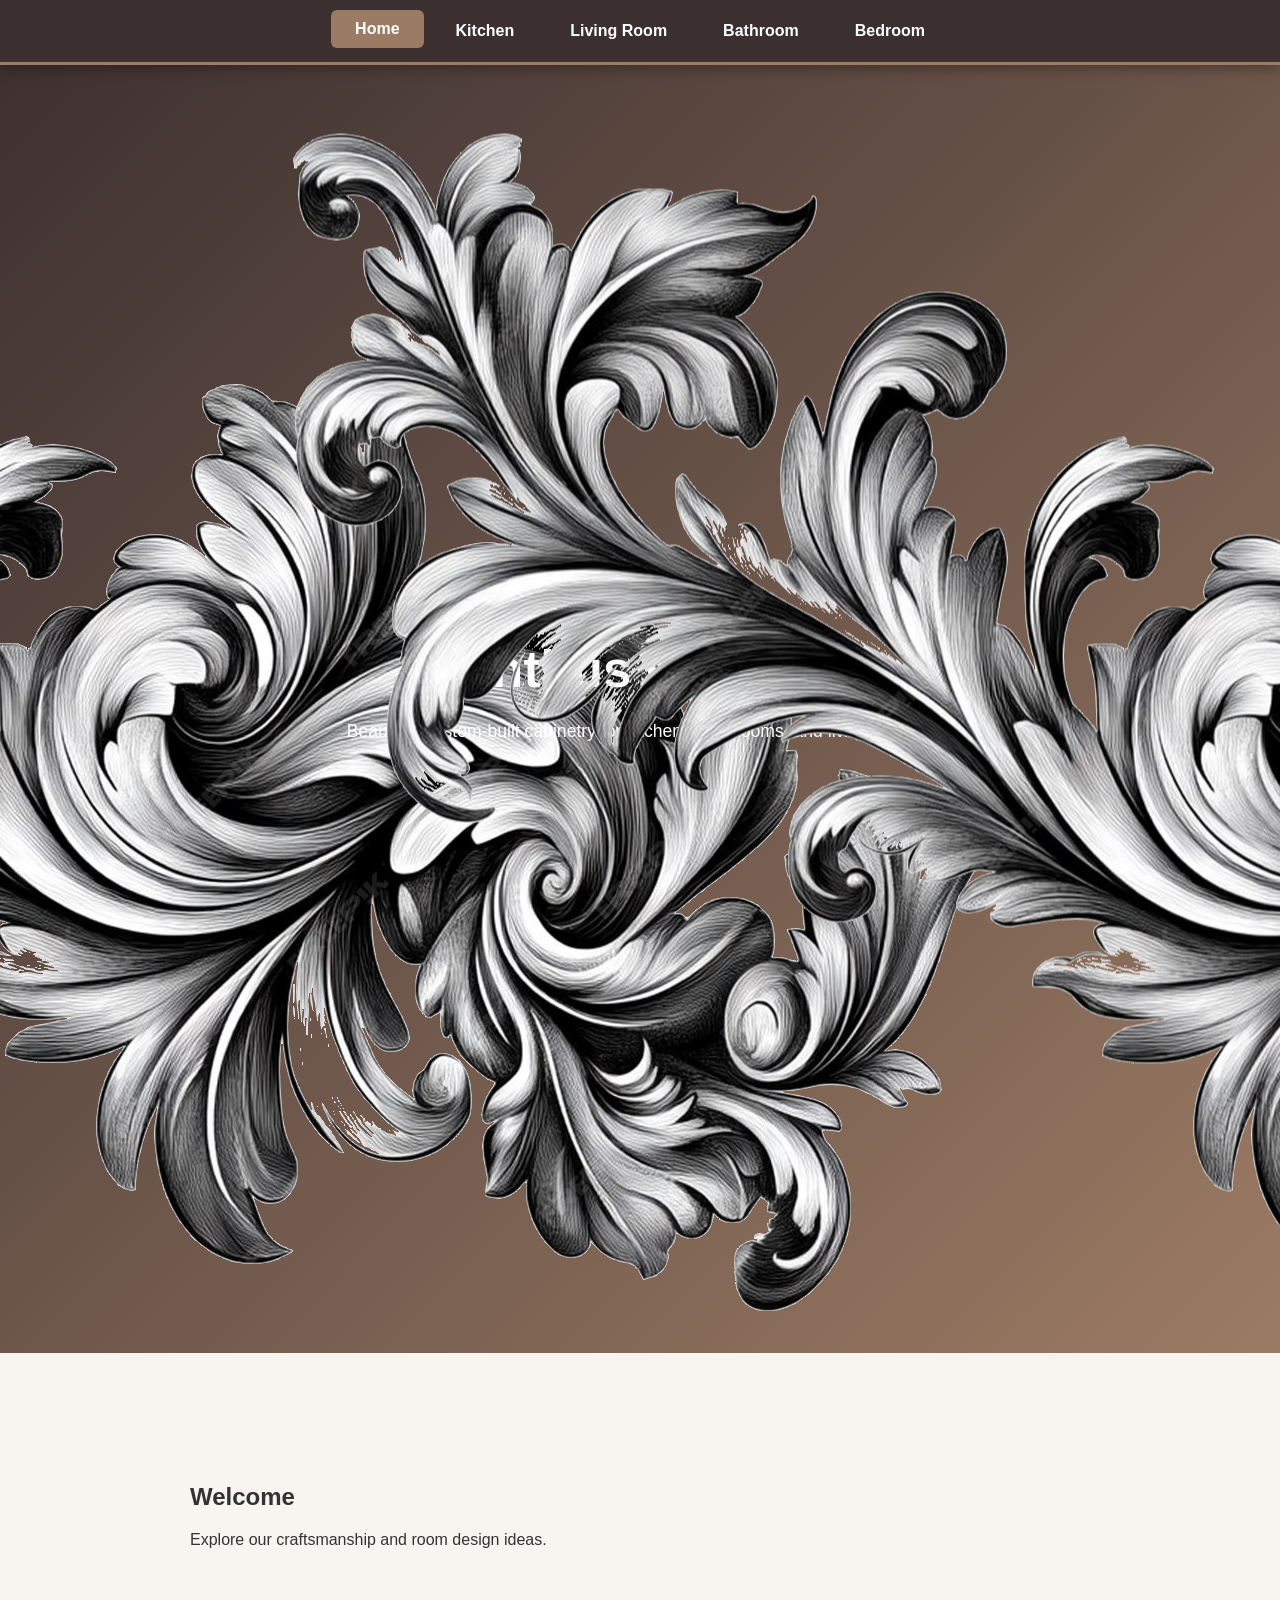
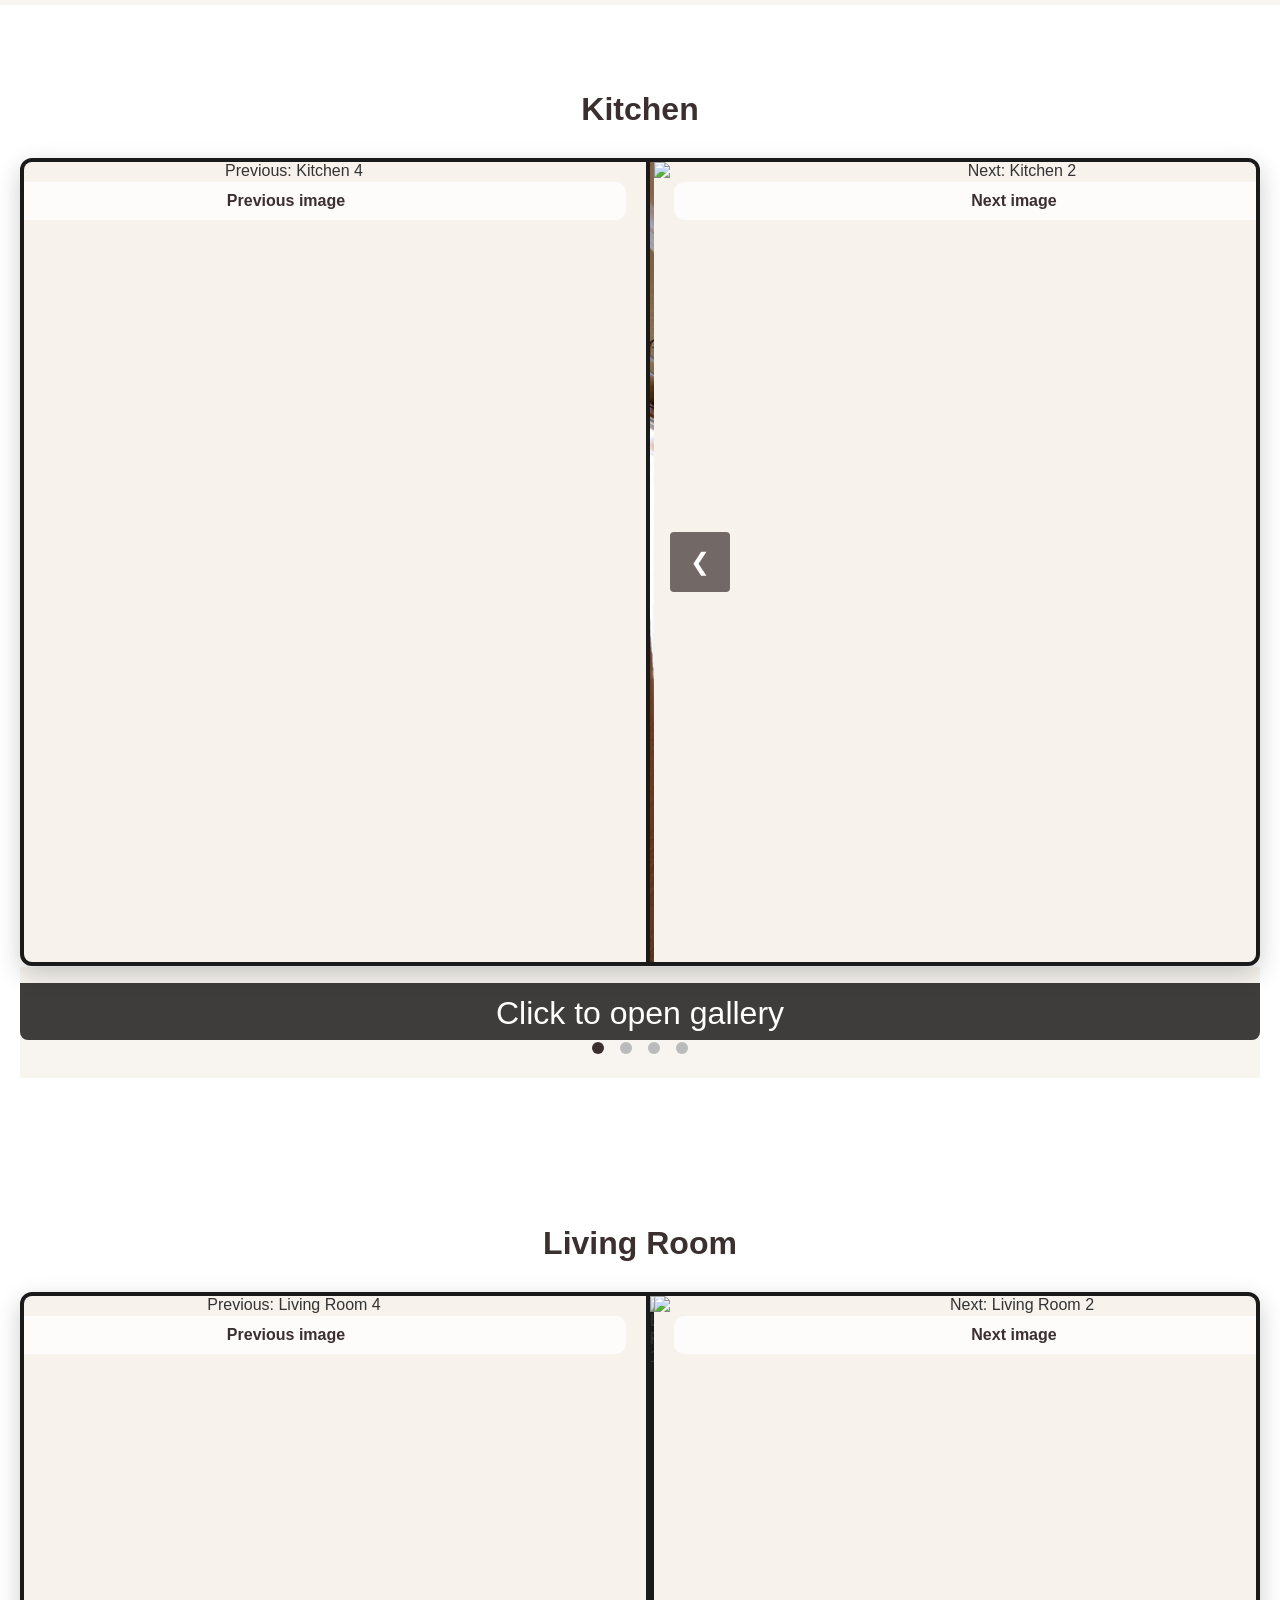
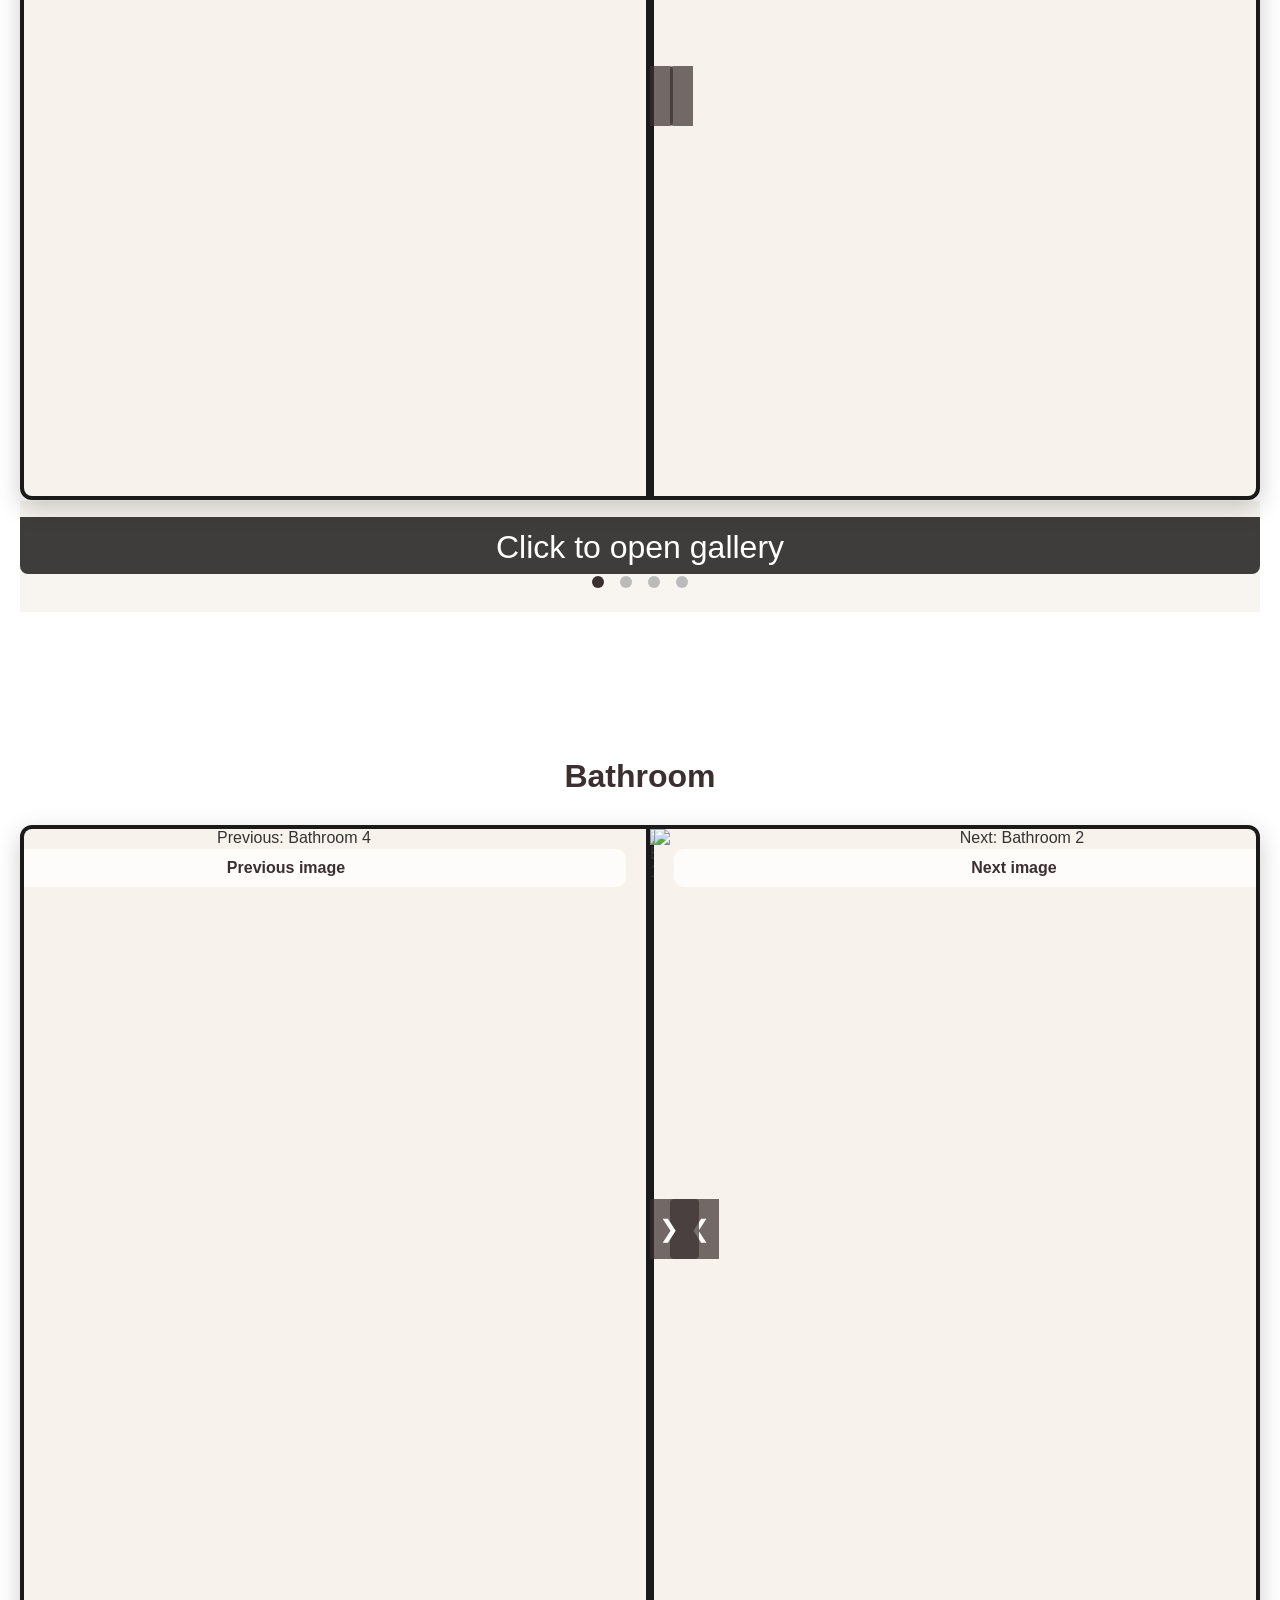
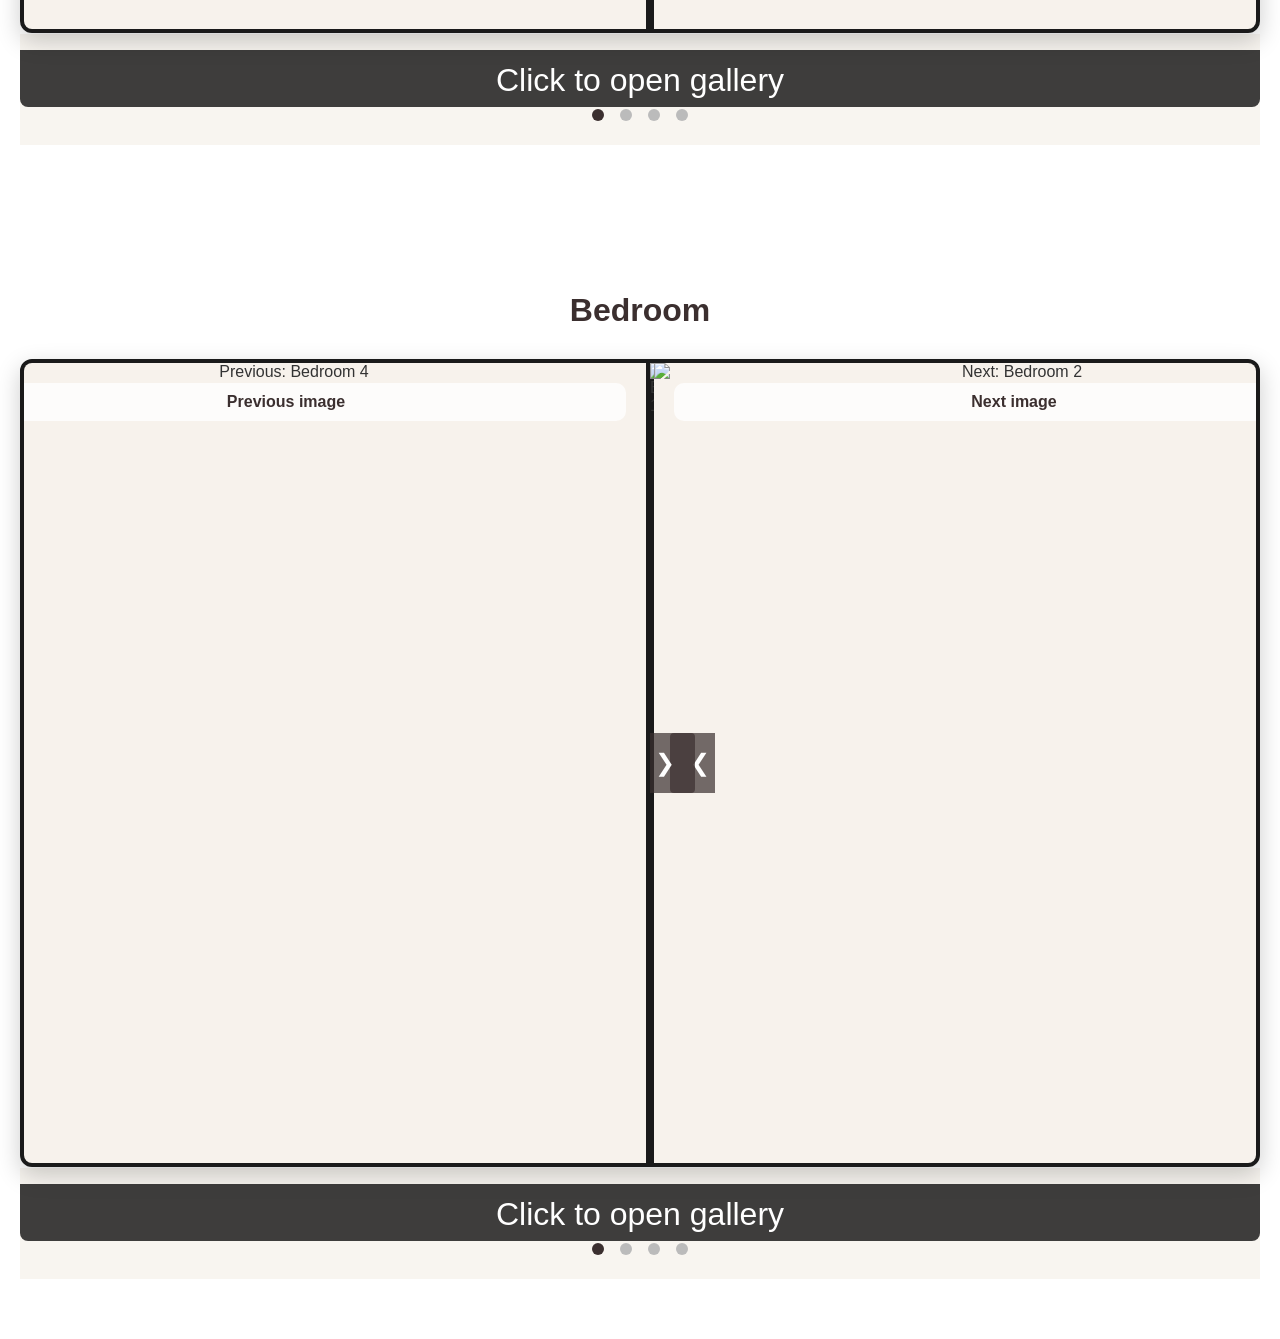
==== index.html @ 80169fd1 "fix" ====
﻿<!DOCTYPE html>
<html lang="en">
<head>
  <meta charset="UTF-8">
  <meta name="viewport" content="width=device-width, initial-scale=1.0">
  <title>Acanthus Cabinetry</title>
  <link rel="stylesheet" href="main.css">
</head>
<body>
  <header class="page-title">
    <div class="title-grid">
      <div class="title-spot left-spot">
        <img src="Titleimage/ALP.png" alt="ALP" class="title-image">
      </div>

      <div class="title-content">
        <p class="eyebrow">Furniture Design Studio</p>
        <h1>Acanthus Cabinetry</h1>
        <p class="subtitle">Beautiful, custom-built cabinetry for kitchens, bathrooms, and living spaces.</p>
      </div>

      <div class="title-spot right-spot">
        <img src="Titleimage/ALP - Copy.png" alt="ALP" class="title-image">
      </div>
    </div>
  </header>

  <!-- Sticky Navigation Tabs -->
<nav class="section-nav">
    <a href="index.html" class="nav-tab active">Home</a>
    <a href="#kitchen" class="nav-tab">Kitchen</a>
    <a href="#living-room" class="nav-tab">Living Room</a>
    <a href="#bathroom" class="nav-tab">Bathroom</a>
    <a href="#bedroom" class="nav-tab">Bedroom</a>
</nav>

  <main>
    <section class="intro">
      <h2>Welcome</h2>
      <p>Explore our craftsmanship and room design ideas.</p>
    </section>

    <section class="carousel" id="kitchen">
      <h2><a href="kitchen-gallery.html" class="section-title-link">Kitchen</a></h2>
      <div class="carousel-container">
        <!-- Left Preview -->
        <aside class="carousel-preview carousel-preview-left">
          <p class="preview-label">Previous image</p>
          <a href="kitchen-gallery.html" class="preview-link">
            <img class="preview-image" src="Projects/kitchen/k8/k1.JPG" alt="Previous kitchen preview">
          </a>
        </aside>

        <!-- Main Carousel -->
        <div class="carousel-main">
          <div class="carousel-slide">
            <a href="kitchen-gallery.html" class="carousel-link">
              <img src="Projects/kitchen/k/k1.JPG" alt="Kitchen 1" class="carousel-image">
            </a>
          </div>
          <div class="carousel-slide">
            <a href="kitchen-gallery.html" class="carousel-link">
              <img src="Projects/kitchen/k3/k1.JPG" alt="Kitchen 2" class="carousel-image">
            </a>
          </div>
          <div class="carousel-slide">
            <a href="kitchen-gallery.html" class="carousel-link">
              <img src="Projects/kitchen/k4/k1.JPG" alt="Kitchen 3" class="carousel-image">
            </a>
          </div>
          <div class="carousel-slide">
            <a href="kitchen-gallery.html" class="carousel-link">
              <img src="Projects/kitchen/k8/k1.JPG" alt="Kitchen 4" class="carousel-image">
            </a>
          </div>

          <button class="carousel-btn prev">❮</button>
          <button class="carousel-btn next">❯</button>
        </div>

        <!-- Right Preview -->
        <aside class="carousel-preview carousel-preview-right">
          <p class="preview-label">Next image</p>
          <a href="kitchen-gallery.html" class="preview-link">
            <img class="preview-image" src="Projects/kitchen/k3/k1.JPG" alt="Next kitchen preview">
          </a>
        </aside>
      </div>
      <div class="carousel-dots">
        <div class="carousel-caption">Click to open gallery</div>
        <span class="dot"></span><span class="dot"></span><span class="dot"></span><span class="dot"></span>
      </div>
    </section>

        <section class="carousel" id="living-room">
      <h2><a href="livingroom.html" class="section-title-link">Living Room</a></h2>
      <div class="carousel-container">
        <!-- Left Preview -->
        <aside class="carousel-preview carousel-preview-left">
          <p class="preview-label">Previous image</p>
          <a href="livingroom.html" class="preview-link">
            <img class="preview-image" src="Projects/Livingroom/l/l1.JPG" alt="Previous living room preview">
          </a>
        </aside>
        <!-- Main Carousel -->
        <div class="carousel-main">
          <div class="carousel-slide">
            <a href="livingroom.html" class="carousel-link">
              <img src="Projects/Livingroom/l/l1.JPG" alt="Living Room 1" class="carousel-image">
            </a>
          </div>
          <div class="carousel-slide">
            <a href="livingroom-.html" class="carousel-link">
              <img src="Projects/Livingroom/l5/l1.JPG" alt="Living Room 2" class="carousel-image">
            </a>
          </div>
          <div class="carousel-slide">
            <a href="livingroom.html" class="carousel-link">
              <img src="Projects/Livingroom/l10/l1a.JPG" alt="Living Room 3" class="carousel-image">
            </a>
          </div>
          <div class="carousel-slide">
            <a href="livingroom.html" class="carousel-link">
              <img src="Projects/Livingroom/l2/l1.JPG" alt="Living Room 4" class="carousel-image">
            </a>
          </div>

          <button class="carousel-btn prev">❮</button>
          <button class="carousel-btn next">❯</button>
        </div>

        <!-- Right Preview -->
        <aside class="carousel-preview carousel-preview-right">
          <p class="preview-label">Next image</p>
          <a href="livingroom.html" class="preview-link">
            <img class="preview-image" src="Projects/Livingroom/l5/l1.JPG" alt="Next living room preview">
          </a>
        </aside>
      </div>
      <div class="carousel-dots">
        <div class="carousel-caption">Click to open gallery</div>
        <span class="dot"></span><span class="dot"></span><span class="dot"></span><span class="dot"></span>
      </div>
    </section>

        <section class="carousel" id="bathroom">
      <h2><a href="bathroom.html" class="section-title-link">Bathroom</a></h2>
      <div class="carousel-container">
        <!-- Left Preview -->
        <aside class="carousel-preview carousel-preview-left">
          <p class="preview-label">Previous image</p>
          <a href="bathroom.html" class="preview-link">
            <img class="preview-image" src="Projects/Bathroom/b/b.JPG" alt="Previous bathroom preview">
          </a>
        </aside>
        <!-- Main Carousel -->
        <div class="carousel-main">
          <div class="carousel-slide">
            <a href="bathroom.html" class="carousel-link">
              <img src="Projects/Bathroom/b/b1.JPG" alt="Bathroom 1" class="carousel-image">
            </a>
          </div>
          <div class="carousel-slide">
            <a href="bathroom.html" class="carousel-link">
              <img src="Projects/Bathroom/b1/b1.JPG" alt="Bathroom 2" class="carousel-image">
            </a>
          </div>
          <div class="carousel-slide">
            <a href="bathroom.html" class="carousel-link">
              <img src="Projects/Bathroom/b5/b1.JPG" alt="Bathroom 3" class="carousel-image">
            </a>
          </div>
          <div class="carousel-slide">
            <a href="bathroom.html" class="carousel-link">
              <img src="Projects/Bathroom/b8/b1.JPG" alt="Bathroom 4" class="carousel-image">
            </a>
          </div>

          <button class="carousel-btn prev">❮</button>
          <button class="carousel-btn next">❯</button>
        </div>

        <!-- Right Preview -->
        <aside class="carousel-preview carousel-preview-right">
          <p class="preview-label">Next image</p>
          <a href="bathroom.html" class="preview-link">
            <img class="preview-image" src="Projects/Bathroom/b10/b1.JPG" alt="Next bathroom preview">
          </a>
        </aside>
      </div>
      <div class="carousel-dots">
        <div class="carousel-caption">Click to open gallery</div>
        <span class="dot"></span><span class="dot"></span><span class="dot"></span><span class="dot"></span>
      </div>
    </section>

        <section class="carousel" id="bedroom">
      <h2><a href="bedroom.html" class="section-title-link">Bedroom</a></h2>
      <div class="carousel-container">
        <!-- Left Preview -->
        <aside class="carousel-preview carousel-preview-left">
          <p class="preview-label">Previous image</p>
          <a href="bedroom.html" class="preview-link">
            <img class="preview-image" src="Projects/Bedroom/bed/bed.JPG" alt="Previous bedroom preview">
          </a>
        </aside>
        <!-- Main Carousel -->
        <div class="carousel-main">
          <div class="carousel-slide">
            <a href="bedroom.html" class="carousel-link">
              <img src="Projects/Bedroom/bed2/bed1.JPG" alt="Bedroom 1" class="carousel-image">
            </a>
          </div>
          <div class="carousel-slide">
            <a href="bedroom.html" class="carousel-link">
              <img src="Projects/Bedroom/bed4/bed1.JPG" alt="Bedroom 2" class="carousel-image">
            </a>
          </div>
          <div class="carousel-slide">
            <a href="bedroom.html" class="carousel-link">
              <img src="Projects/Bedroom/bed/bed1.JPG" alt="Bedroom 3" class="carousel-image">
            </a>
          </div>
          <div class="carousel-slide">
            <a href="bedroom.html" class="carousel-link">
              <img src="Projects/Bedroom/bed3/bed1.JPG" alt="Bedroom 4" class="carousel-image">
            </a>
          </div>

          <button class="carousel-btn prev">❮</button>
          <button class="carousel-btn next">❯</button>
        </div>

        <!-- Right Preview -->
        <aside class="carousel-preview carousel-preview-right">
          <p class="preview-label">Next image</p>
          <a href="bedroom.html" class="preview-link">
            <img class="preview-image" src="Projects/Bedroom/bed4/bed1.JPG" alt="Next bedroom preview">
          </a>
        </aside>
      </div>
      <div class="carousel-dots">
        <div class="carousel-caption">Click to open gallery</div>
        <span class="dot"></span><span class="dot"></span><span class="dot"></span><span class="dot"></span>
      </div>
    </section>

  </main>

  <script src="main.js"></script>
</body>
</html>
---- main.css ----
/* ========================================
   Global Styles
   ======================================== */
body {
  margin: 0;
  font-family: Arial, sans-serif;
  color: #333;
  background: #f8f5f0;
}

/* ========================================
   Header / Page Title Section
   ======================================== */
.page-title {
  position: relative;
  padding: 10px 20px;
  background: linear-gradient(135deg, #3b2f2f 0%, #9c7b64 100%);
  color: #fff;
  text-align: center;
}

/* ========================================
   Title Grid Layout
   ======================================== */
.title-grid {
  display: grid;
  grid-template-columns: 130px minmax(0, 1fr) 130px;
  align-items: center;
  gap: 24px;
  justify-items: center;
}

.title-spot {
  display: flex;
  align-items: center;
  justify-content: center;
}

.right-spot {
  position: absolute;
  right: 0px;
  top: 50%;
  transform: translateY(-50%);
}

/* ========================================
   Image Styles
   ======================================== */
.image-placeholder {
  width: 100%;
  max-width: 130px;
  height: 130px;
  border: 2px dashed rgba(255, 255, 255, 0.75);
  border-radius: 24px;
  display: flex;
  align-items: center;
  justify-content: center;
  color: rgba(255, 255, 255, 0.85);
  font-size: 0.9rem;
  text-align: center;
  padding: 12px;
}

/* ========================================
   Typography
   ======================================== */
.eyebrow {
  text-transform: uppercase;
  letter-spacing: 0.25em;
  opacity: 0.85;
  margin-bottom: 16px;
}

.page-title h1 {
  font-size: clamp(2.5rem, 4vw, 4.5rem);
  margin: 0;
}

.subtitle {
  margin-top: 18px;
  font-size: 1.1rem;
  line-height: 1.6;
  max-width: 720px;
  margin-left: auto;
  margin-right: auto;
}

/* ========================================
   Content Sections
   ======================================== */
.title-content {
  max-width: 860px;
  margin: 0 auto;
}

.intro {
  padding: 40px 20px;
  max-width: 900px;
  margin: 0 auto;
}

/* ========================================
   Carousel Section
   ======================================== */
.carousel {
  padding: 60px 20px;
  background: #fff;
}

.carousel h2 {
  text-align: center;
  font-size: 2rem;
  margin-bottom: 30px;
  color: #3b2f2f;
}

.carousel-container {
  display: grid;
  align-items: stretch;
  justify-content: center;
  grid-template-columns: 720px minmax(0, 1fr) 700px;
  gap: 1px;
  position: relative;
  max-width: 3000px;
  margin: 1px auto;
  overflow: hidden;
  border-radius: 12px;
  box-shadow: 0 8px 24px rgba(0, 0, 0, 0.15);
}

.carousel-main {
  position: relative;
  overflow: hidden;
  min-height: 800px;
  max-width: 1800px;
  margin: 0 auto;
}

.carousel-slide {
  display: none;
  width: 100%;
  cursor: pointer;
}

.carousel-slide.active {
  display: block;
  animation: fadeIn 0.5s ease-in;
}

@keyframes fadeIn {
  from { opacity: 0; }
  to { opacity: 1; }
}

.carousel-image {
  max-width: 1000px;
  height: 800px;
  object-fit: cover;
  display: block;
}

.carousel-btn {
  position: absolute;
  top: 50%;
  transform: translateY(-50%);
  background: rgba(59, 47, 47, 0.7);
  color: #fff;
  border: none;
  padding: 16px 20px;
  font-size: 24px;
  cursor: pointer;
  border-radius: 4px;
  transition: background 0.3s ease;
  z-index: 1;
}

.carousel-btn:hover {
  background: rgba(59, 47, 47, 0.95);
}

.carousel-btn.prev {
  left: 20px;
}

.carousel-btn.next {
  right: 20px;
}

.carousel-dots {
  text-align: center;
  padding: 20px 0;
  background: #f8f5f0;
}

.dot {
  height: 12px;
  width: 12px;
  margin: 0 8px;
  background-color: #bbb;
  border-radius: 50%;
  display: inline-block;
  cursor: pointer;
  transition: background-color 0.3s ease;
}

.dot.active {
  background-color: #3b2f2f;
}

.dot:hover {
  background-color: #999;
}

/* ========================================
   Responsive / Mobile
   ======================================== */
@media (max-width: 760px) {
  .title-grid {
    grid-template-columns: 1fr;
  }

  .title-spot {
    order: -1;
  }

  .carousel-container {
    grid-template-columns: 1fr;
  }

  .carousel-btn {
    padding: 12px 16px;
    font-size: 18px;
  }
}

.carousel-preview {
  position: relative;
  display: fixed;
  flex-direction: column;
  justify-content: stretch;
  align-items: stretch;
  overflow: hidden;
  padding: 0;
  background: #f7f2ec;
  text-align: center;
  width: 720px;
  height: 800px;
  min-height: 800px;
}

.carousel-preview-left {
  border-radius: 12px 0 0 12px;
}

.carousel-preview-right {
  border-radius: 0 12px 12px 0;
}

.preview-label {
  position: absolute;
  top: 20px;
  left: 20px;
  right: 20px;
  margin: 0;
  padding: 10px 14px;
  background: rgba(255, 255, 255, 0.82);
  border-radius: 10px;
  font-weight: 700;
  color: #3b2f2f;
  z-index: 5;
}

.preview-image {
  width: 100%;
  height: 100%;
  object-fit: cover;
  display: block;
}

.carousel-container {
  border: 4px solid #3b2f2f;
  box-shadow: 0 8px 24px rgba(0, 0, 0, 0.2);
}

.carousel-container{
  background: #1a1a1a;
  border: 4px solid #1a1a1a;
  gap: 4px;
}

.carousel-link {
  display: block;
  width: 100%;
  height: 100%;
}

.carousel-link:hover .carousel-image {
  opacity: 0.95;
}

.carousel-link, .preview-link, .section-title-link {
  display: block;
  text-decoration: none;
  color: inherit;
}

.carousel-link:hover, .preview-link:hover {
  opacity: 0.9;
}

.carousel-link:hover img, .preview-link:hover img {
  transform: scale(1.03);
  transition: transform 0.3s ease;
}

.section-title-link:hover {
  text-decoration: underline;
}

/* FIX for preview links - Critical */
.carousel-preview a.preview-link {
  display: block;
  width: 100%;
  height: 100% !important;
  flex: 1;
}

.carousel-preview .preview-image {
  width: 100% !important;
  height: 100% !important;
  object-fit: cover;
}

/* Fixed Navigation Tabs - Always at the very top */
.section-nav {
    position: fixed;
    top: 0;
    left: 0;
    right: 0;
    background: #3b2f2f;
    padding: 12px 20px;
    display: flex;
    justify-content: center;
    gap: 8px;
    z-index: 1000;
    box-shadow: 0 4px 12px rgba(0,0,0,0.3);
    border-bottom: 3px solid #9c7b64;
}

/* Add space below the fixed nav so content isn't hidden */
main {
    padding-top: 70px;   /* Adjust if needed */
}

/* Rest of the nav styles */
.nav-tab {
    color: #fff;
    text-decoration: none;
    padding: 10px 24px;
    font-weight: 600;
    border-radius: 6px;
    transition: all 0.3s ease;
    white-space: nowrap;
}

.nav-tab:hover,
.nav-tab.active {
    background: #9c7b64;
    color: #fff;
    transform: translateY(-2px);
}

html {
    scroll-behavior: smooth;
}

/* Caption under main carousel image */
.carousel-caption {
    text-align: center;
    padding: 12px 0 8px;
    color: #ffffff;           /* Made white */
    font-size: 2rem;
    font-weight: 500;
    background: rgba(0, 0, 0, 0.75);   /* Dark background for contrast */
    margin-top: -4px;
    border-bottom-left-radius: 8px;
    border-bottom-right-radius: 8px;
}

.carousel-link:hover .carousel-caption {
    background: rgba(156, 123, 100, 0.9);   /* Warm highlight on hover */
    color: #ffffff;
}

/* Make the whole card clickable nicely */
.carousel-link {
    display: block;
    text-decoration: none;
    color: inherit;
}
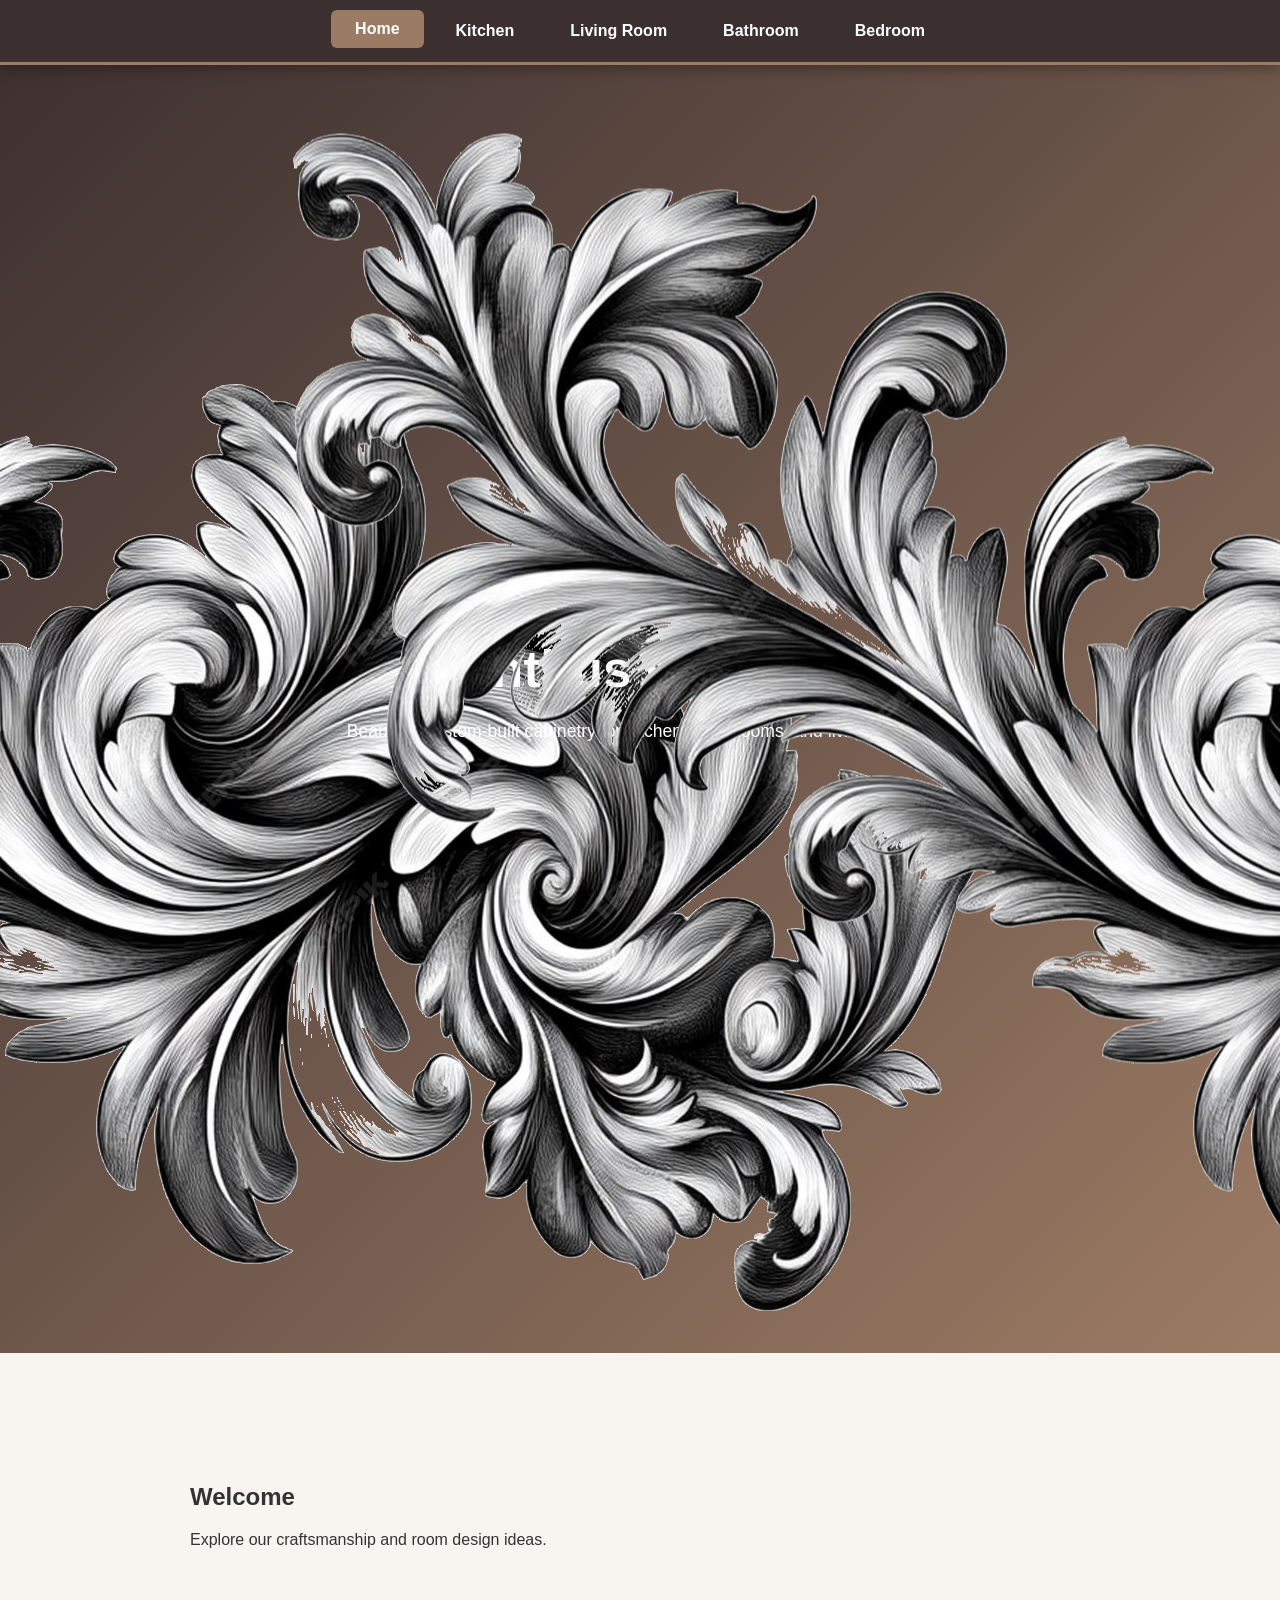
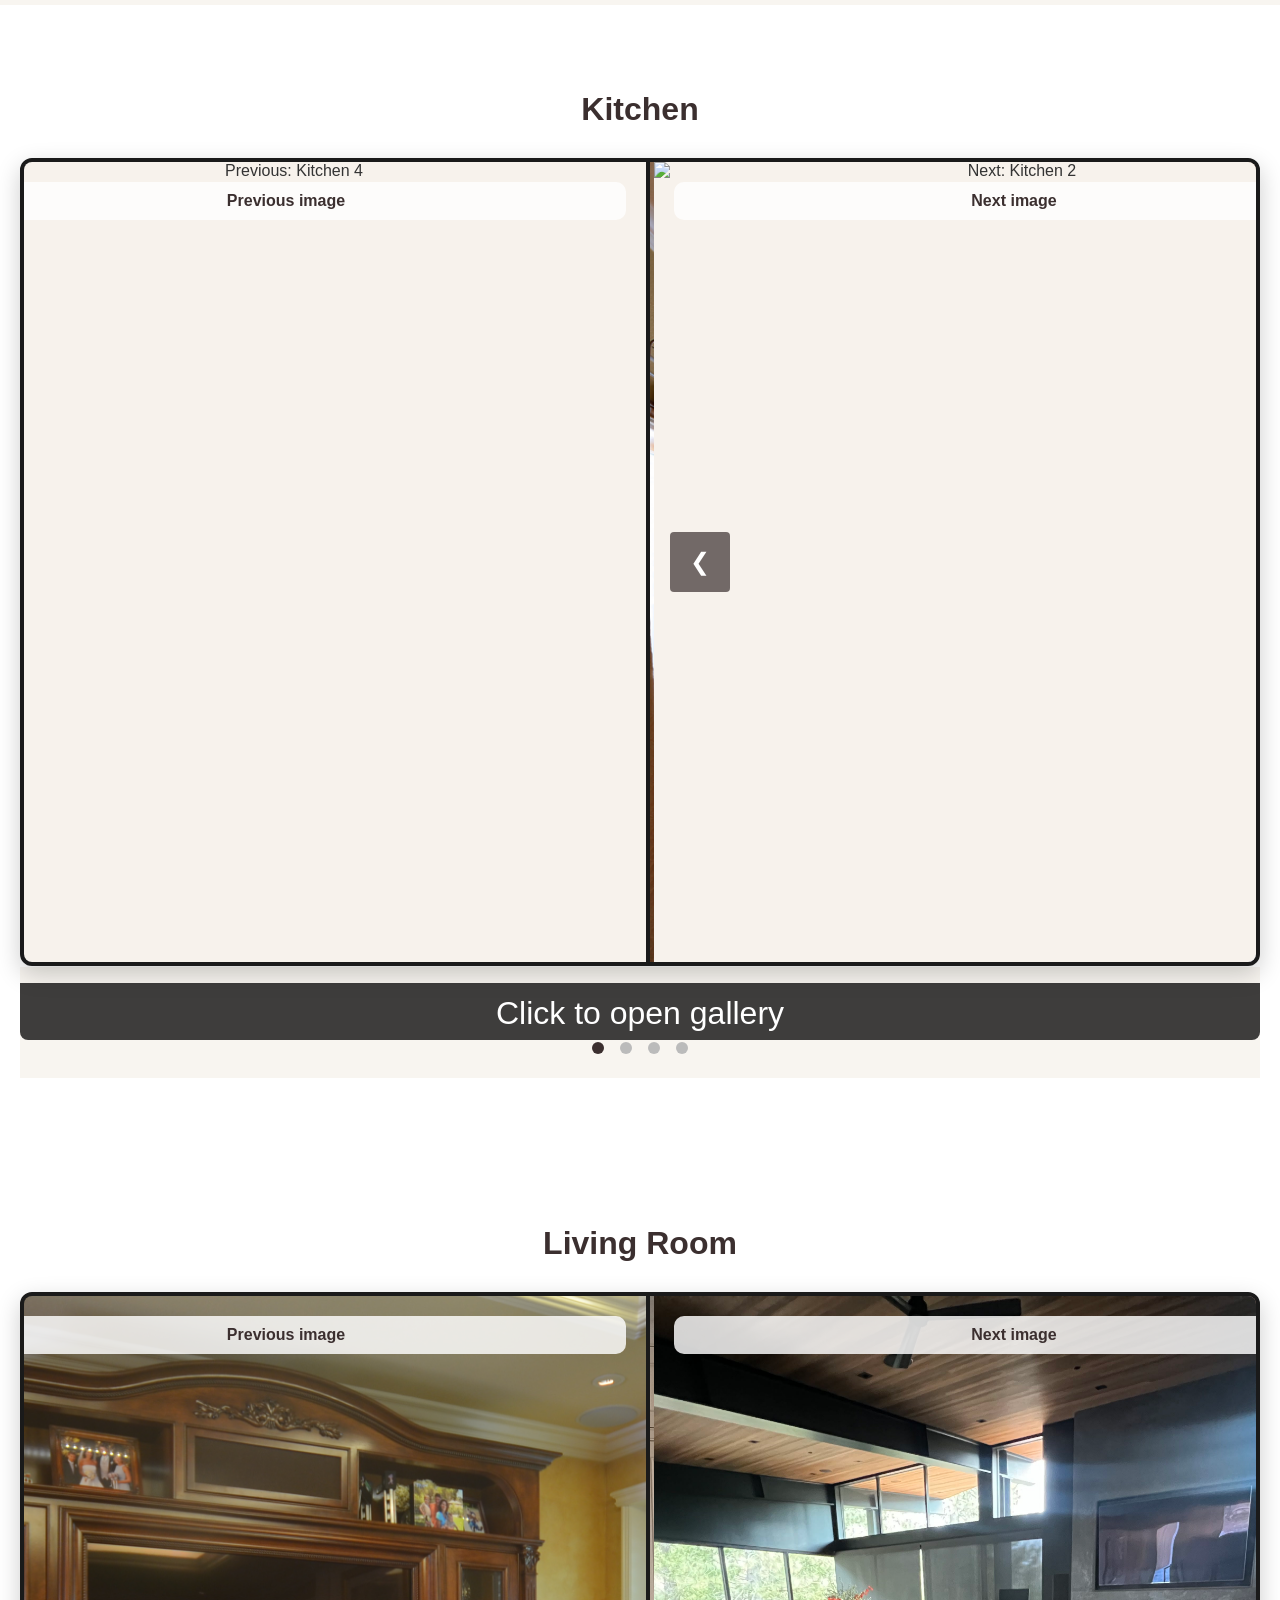
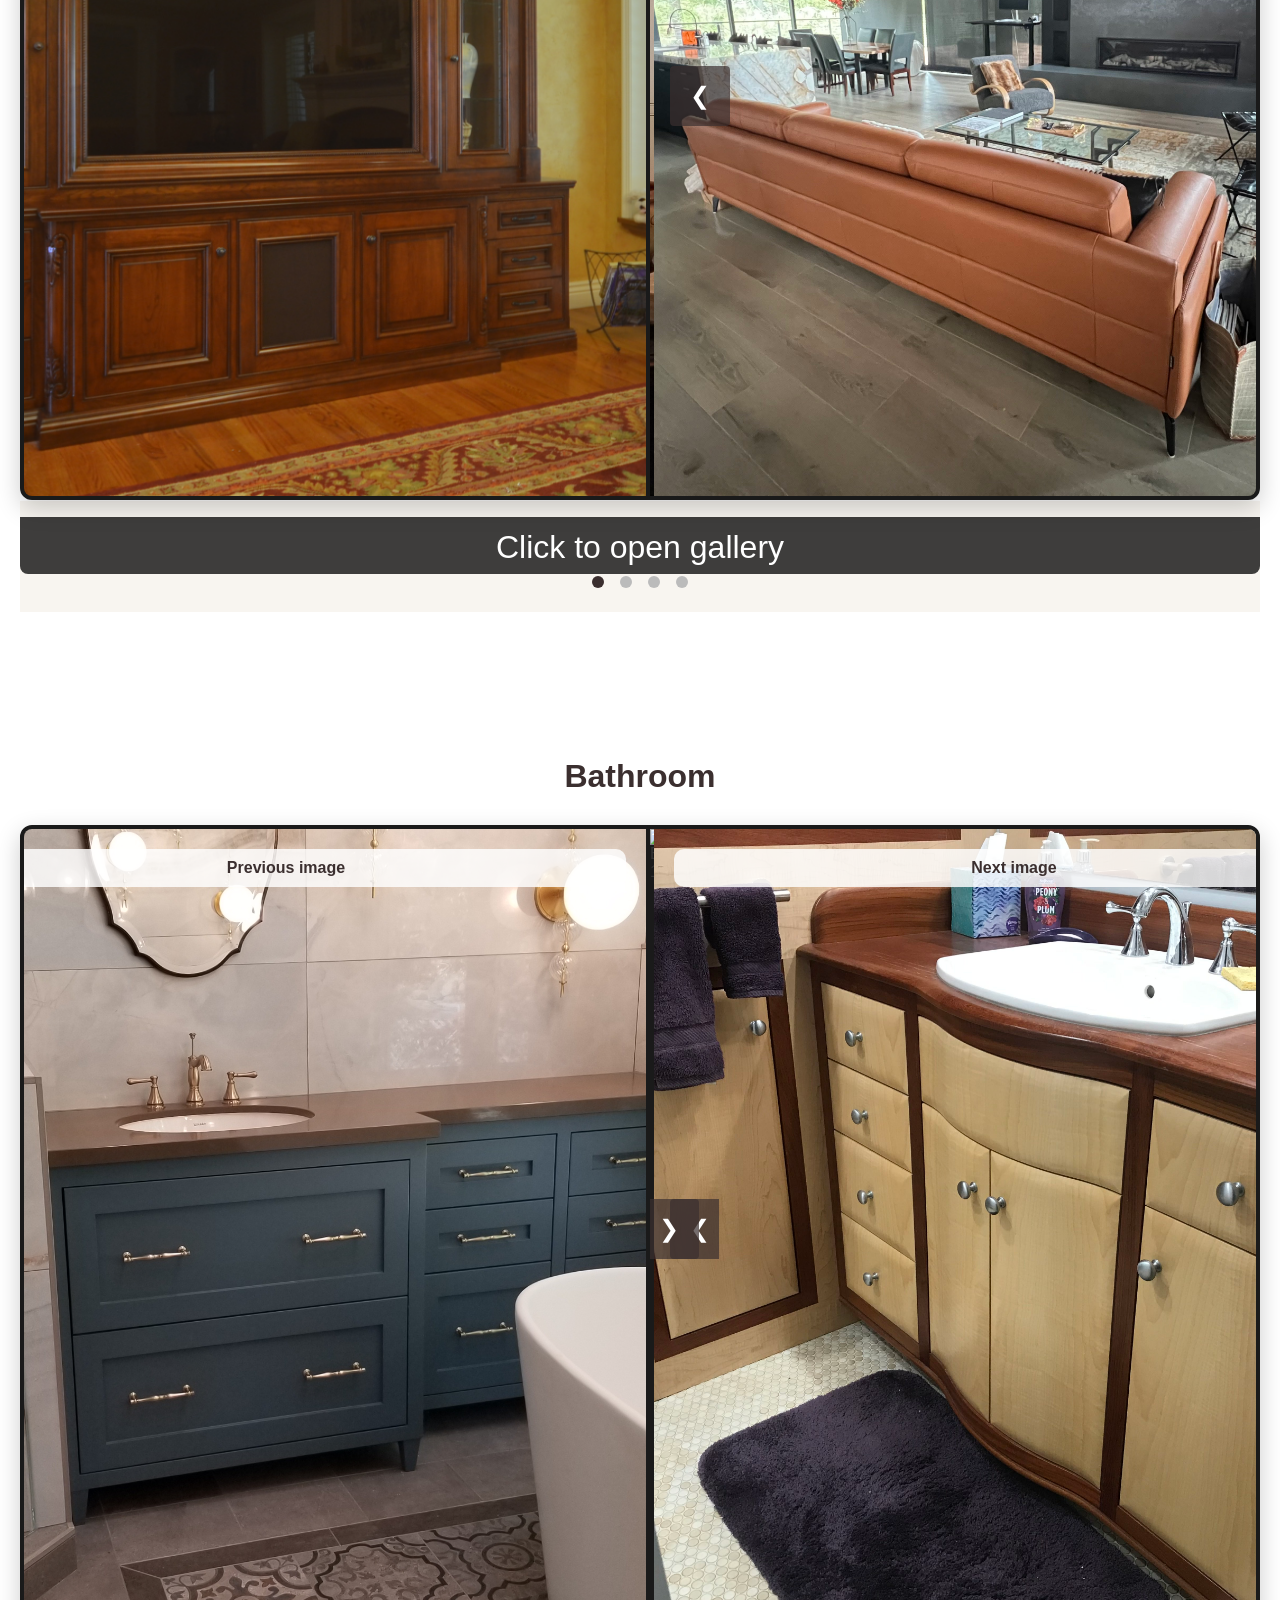
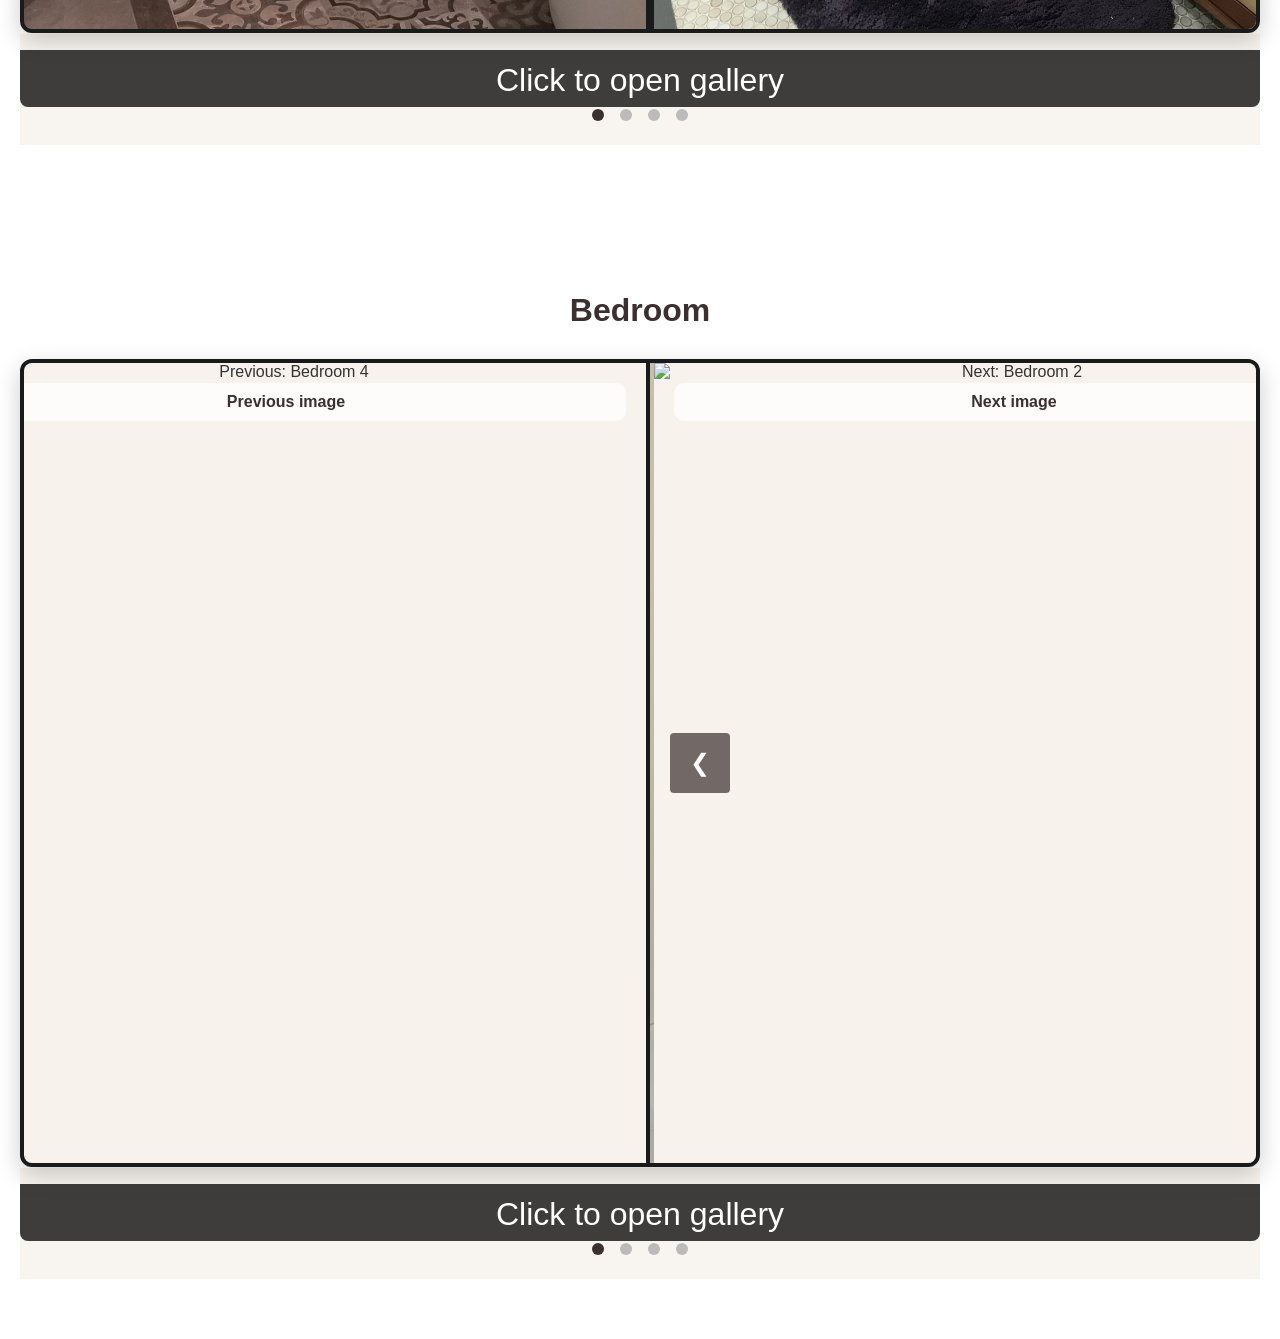
==== commit dd54477c: "Update index.html" ====
--- a/index.html
+++ b/index.html
@@ -99,29 +99,29 @@
         <aside class="carousel-preview carousel-preview-left">
           <p class="preview-label">Previous image</p>
           <a href="livingroom.html" class="preview-link">
-            <img class="preview-image" src="Projects/Livingroom/l/l1.JPG" alt="Previous living room preview">
+            <img class="preview-image" src="Projects/livingroom/l/l1.JPG" alt="Previous living room preview">
           </a>
         </aside>
         <!-- Main Carousel -->
         <div class="carousel-main">
           <div class="carousel-slide">
             <a href="livingroom.html" class="carousel-link">
-              <img src="Projects/Livingroom/l/l1.JPG" alt="Living Room 1" class="carousel-image">
+              <img src="Projects/livingroom/l/l1.JPG" alt="Living Room 1" class="carousel-image">
             </a>
           </div>
           <div class="carousel-slide">
             <a href="livingroom-.html" class="carousel-link">
-              <img src="Projects/Livingroom/l5/l1.JPG" alt="Living Room 2" class="carousel-image">
+              <img src="Projects/livingroom/l5/l1.JPG" alt="Living Room 2" class="carousel-image">
             </a>
           </div>
           <div class="carousel-slide">
             <a href="livingroom.html" class="carousel-link">
-              <img src="Projects/Livingroom/l10/l1a.JPG" alt="Living Room 3" class="carousel-image">
+              <img src="Projects/livingroom/l10/l1.JPG" alt="Living Room 3" class="carousel-image">
             </a>
           </div>
           <div class="carousel-slide">
             <a href="livingroom.html" class="carousel-link">
-              <img src="Projects/Livingroom/l2/l1.JPG" alt="Living Room 4" class="carousel-image">
+              <img src="Projects/livingroom/l2/l1.JPG" alt="Living Room 4" class="carousel-image">
             </a>
           </div>
 
@@ -133,7 +133,7 @@
         <aside class="carousel-preview carousel-preview-right">
           <p class="preview-label">Next image</p>
           <a href="livingroom.html" class="preview-link">
-            <img class="preview-image" src="Projects/Livingroom/l5/l1.JPG" alt="Next living room preview">
+            <img class="preview-image" src="Projects/livingroom/l5/l1.JPG" alt="Next living room preview">
           </a>
         </aside>
       </div>
@@ -150,29 +150,29 @@
         <aside class="carousel-preview carousel-preview-left">
           <p class="preview-label">Previous image</p>
           <a href="bathroom.html" class="preview-link">
-            <img class="preview-image" src="Projects/Bathroom/b/b.JPG" alt="Previous bathroom preview">
-          </a>
-        </aside>
-        <!-- Main Carousel -->
-        <div class="carousel-main">
-          <div class="carousel-slide">
-            <a href="bathroom.html" class="carousel-link">
-              <img src="Projects/Bathroom/b/b1.JPG" alt="Bathroom 1" class="carousel-image">
-            </a>
-          </div>
-          <div class="carousel-slide">
-            <a href="bathroom.html" class="carousel-link">
-              <img src="Projects/Bathroom/b1/b1.JPG" alt="Bathroom 2" class="carousel-image">
-            </a>
-          </div>
-          <div class="carousel-slide">
-            <a href="bathroom.html" class="carousel-link">
-              <img src="Projects/Bathroom/b5/b1.JPG" alt="Bathroom 3" class="carousel-image">
-            </a>
-          </div>
-          <div class="carousel-slide">
-            <a href="bathroom.html" class="carousel-link">
-              <img src="Projects/Bathroom/b8/b1.JPG" alt="Bathroom 4" class="carousel-image">
+            <img class="preview-image" src="Projects/bathroom/b/b.JPG" alt="Previous bathroom preview">
+          </a>
+        </aside>
+        <!-- Main Carousel -->
+        <div class="carousel-main">
+          <div class="carousel-slide">
+            <a href="bathroom.html" class="carousel-link">
+              <img src="Projects/bathroom/b/b1.JPG" alt="Bathroom 1" class="carousel-image">
+            </a>
+          </div>
+          <div class="carousel-slide">
+            <a href="bathroom.html" class="carousel-link">
+              <img src="Projects/bathroom/b1/b1.JPG" alt="Bathroom 2" class="carousel-image">
+            </a>
+          </div>
+          <div class="carousel-slide">
+            <a href="bathroom.html" class="carousel-link">
+              <img src="Projects/bathroom/b5/b1.JPG" alt="Bathroom 3" class="carousel-image">
+            </a>
+          </div>
+          <div class="carousel-slide">
+            <a href="bathroom.html" class="carousel-link">
+              <img src="Projects/bathroom/b8/b1.JPG" alt="Bathroom 4" class="carousel-image">
             </a>
           </div>
 
@@ -184,7 +184,7 @@
         <aside class="carousel-preview carousel-preview-right">
           <p class="preview-label">Next image</p>
           <a href="bathroom.html" class="preview-link">
-            <img class="preview-image" src="Projects/Bathroom/b10/b1.JPG" alt="Next bathroom preview">
+            <img class="preview-image" src="Projects/bathroom/b10/b1.JPG" alt="Next bathroom preview">
           </a>
         </aside>
       </div>
@@ -201,29 +201,29 @@
         <aside class="carousel-preview carousel-preview-left">
           <p class="preview-label">Previous image</p>
           <a href="bedroom.html" class="preview-link">
-            <img class="preview-image" src="Projects/Bedroom/bed/bed.JPG" alt="Previous bedroom preview">
-          </a>
-        </aside>
-        <!-- Main Carousel -->
-        <div class="carousel-main">
-          <div class="carousel-slide">
-            <a href="bedroom.html" class="carousel-link">
-              <img src="Projects/Bedroom/bed2/bed1.JPG" alt="Bedroom 1" class="carousel-image">
-            </a>
-          </div>
-          <div class="carousel-slide">
-            <a href="bedroom.html" class="carousel-link">
-              <img src="Projects/Bedroom/bed4/bed1.JPG" alt="Bedroom 2" class="carousel-image">
-            </a>
-          </div>
-          <div class="carousel-slide">
-            <a href="bedroom.html" class="carousel-link">
-              <img src="Projects/Bedroom/bed/bed1.JPG" alt="Bedroom 3" class="carousel-image">
-            </a>
-          </div>
-          <div class="carousel-slide">
-            <a href="bedroom.html" class="carousel-link">
-              <img src="Projects/Bedroom/bed3/bed1.JPG" alt="Bedroom 4" class="carousel-image">
+            <img class="preview-image" src="Projects/bedroom/bed/bed.JPG" alt="Previous bedroom preview">
+          </a>
+        </aside>
+        <!-- Main Carousel -->
+        <div class="carousel-main">
+          <div class="carousel-slide">
+            <a href="bedroom.html" class="carousel-link">
+              <img src="Projects/bedroom/bed2/bed1.JPG" alt="Bedroom 1" class="carousel-image">
+            </a>
+          </div>
+          <div class="carousel-slide">
+            <a href="bedroom.html" class="carousel-link">
+              <img src="Projects/bedroom/bed4/bed1.JPG" alt="Bedroom 2" class="carousel-image">
+            </a>
+          </div>
+          <div class="carousel-slide">
+            <a href="bedroom.html" class="carousel-link">
+              <img src="Projects/bedroom/bed/bed1.JPG" alt="Bedroom 3" class="carousel-image">
+            </a>
+          </div>
+          <div class="carousel-slide">
+            <a href="bedroom.html" class="carousel-link">
+              <img src="Projects/bedroom/bed3/bed1.JPG" alt="Bedroom 4" class="carousel-image">
             </a>
           </div>
 
@@ -235,7 +235,7 @@
         <aside class="carousel-preview carousel-preview-right">
           <p class="preview-label">Next image</p>
           <a href="bedroom.html" class="preview-link">
-            <img class="preview-image" src="Projects/Bedroom/bed4/bed1.JPG" alt="Next bedroom preview">
+            <img class="preview-image" src="Projects/bedroom/bed4/bed1.JPG" alt="Next bedroom preview">
           </a>
         </aside>
       </div>
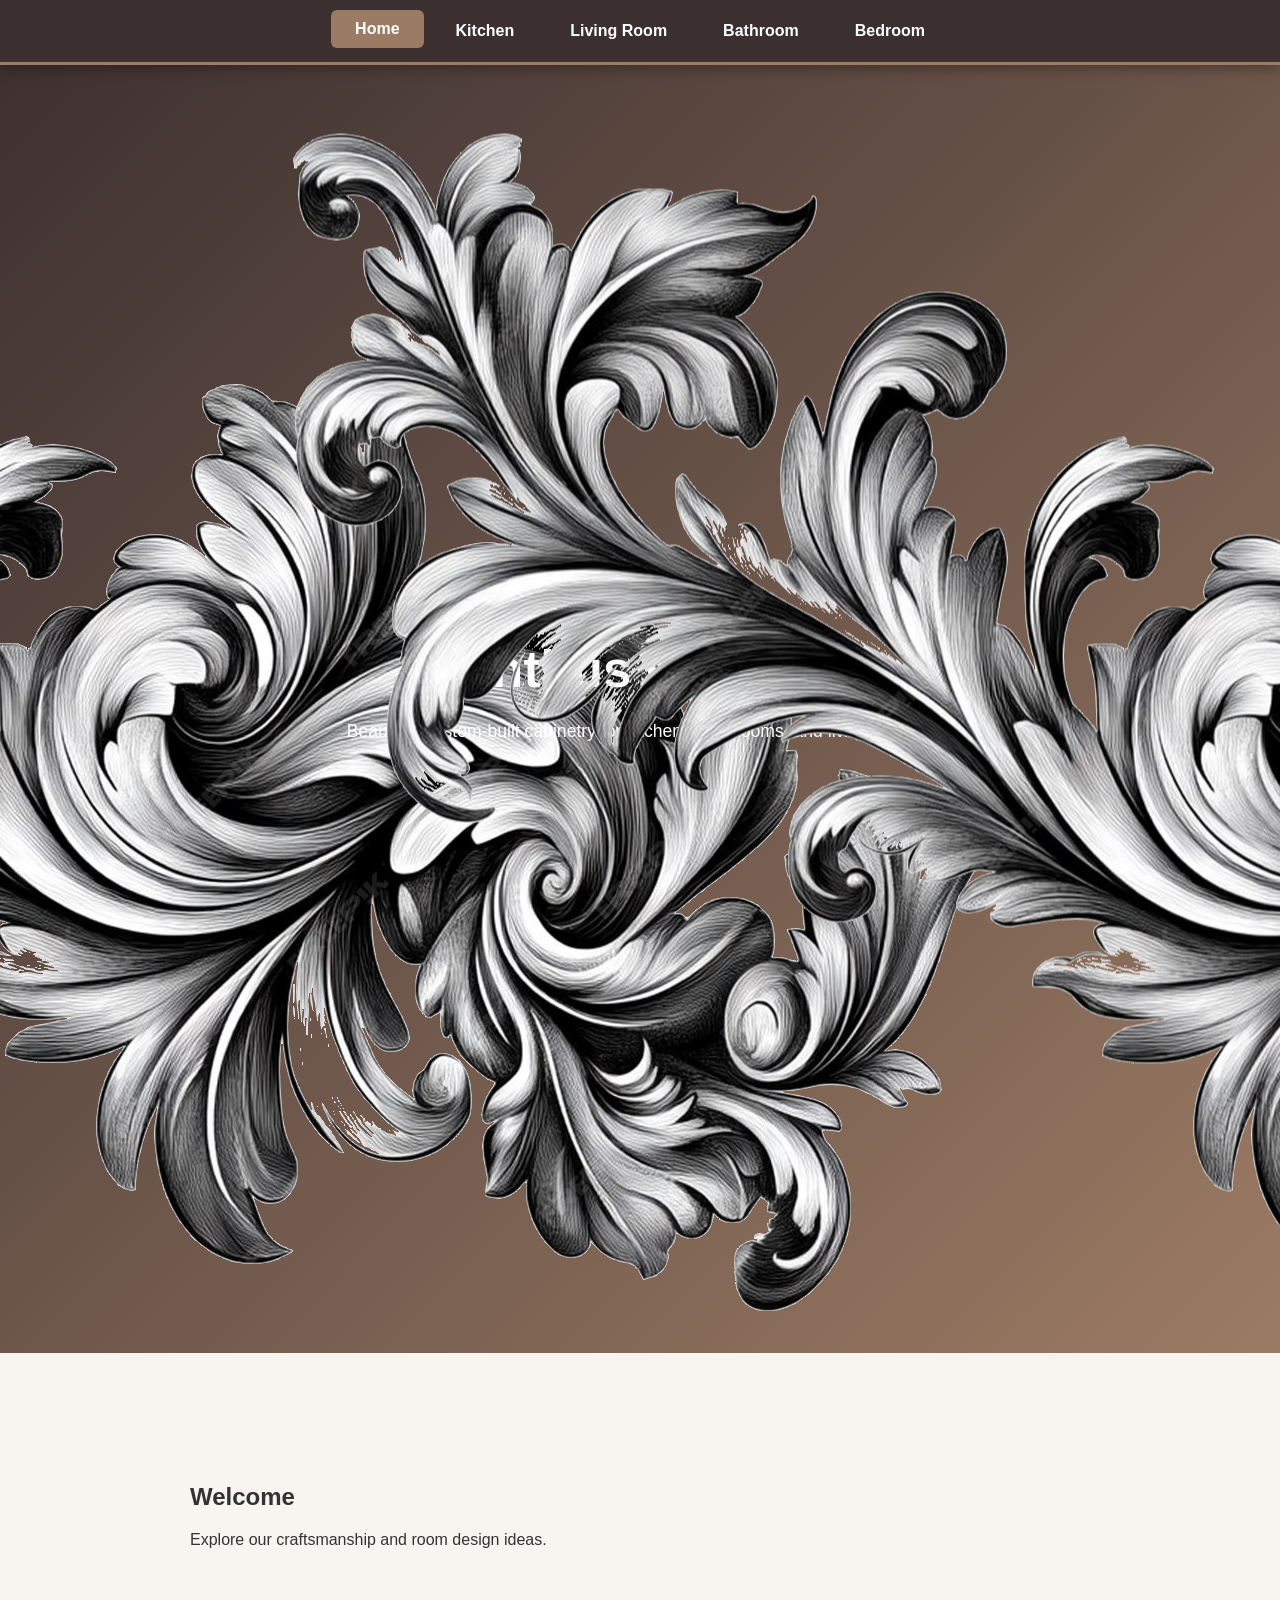
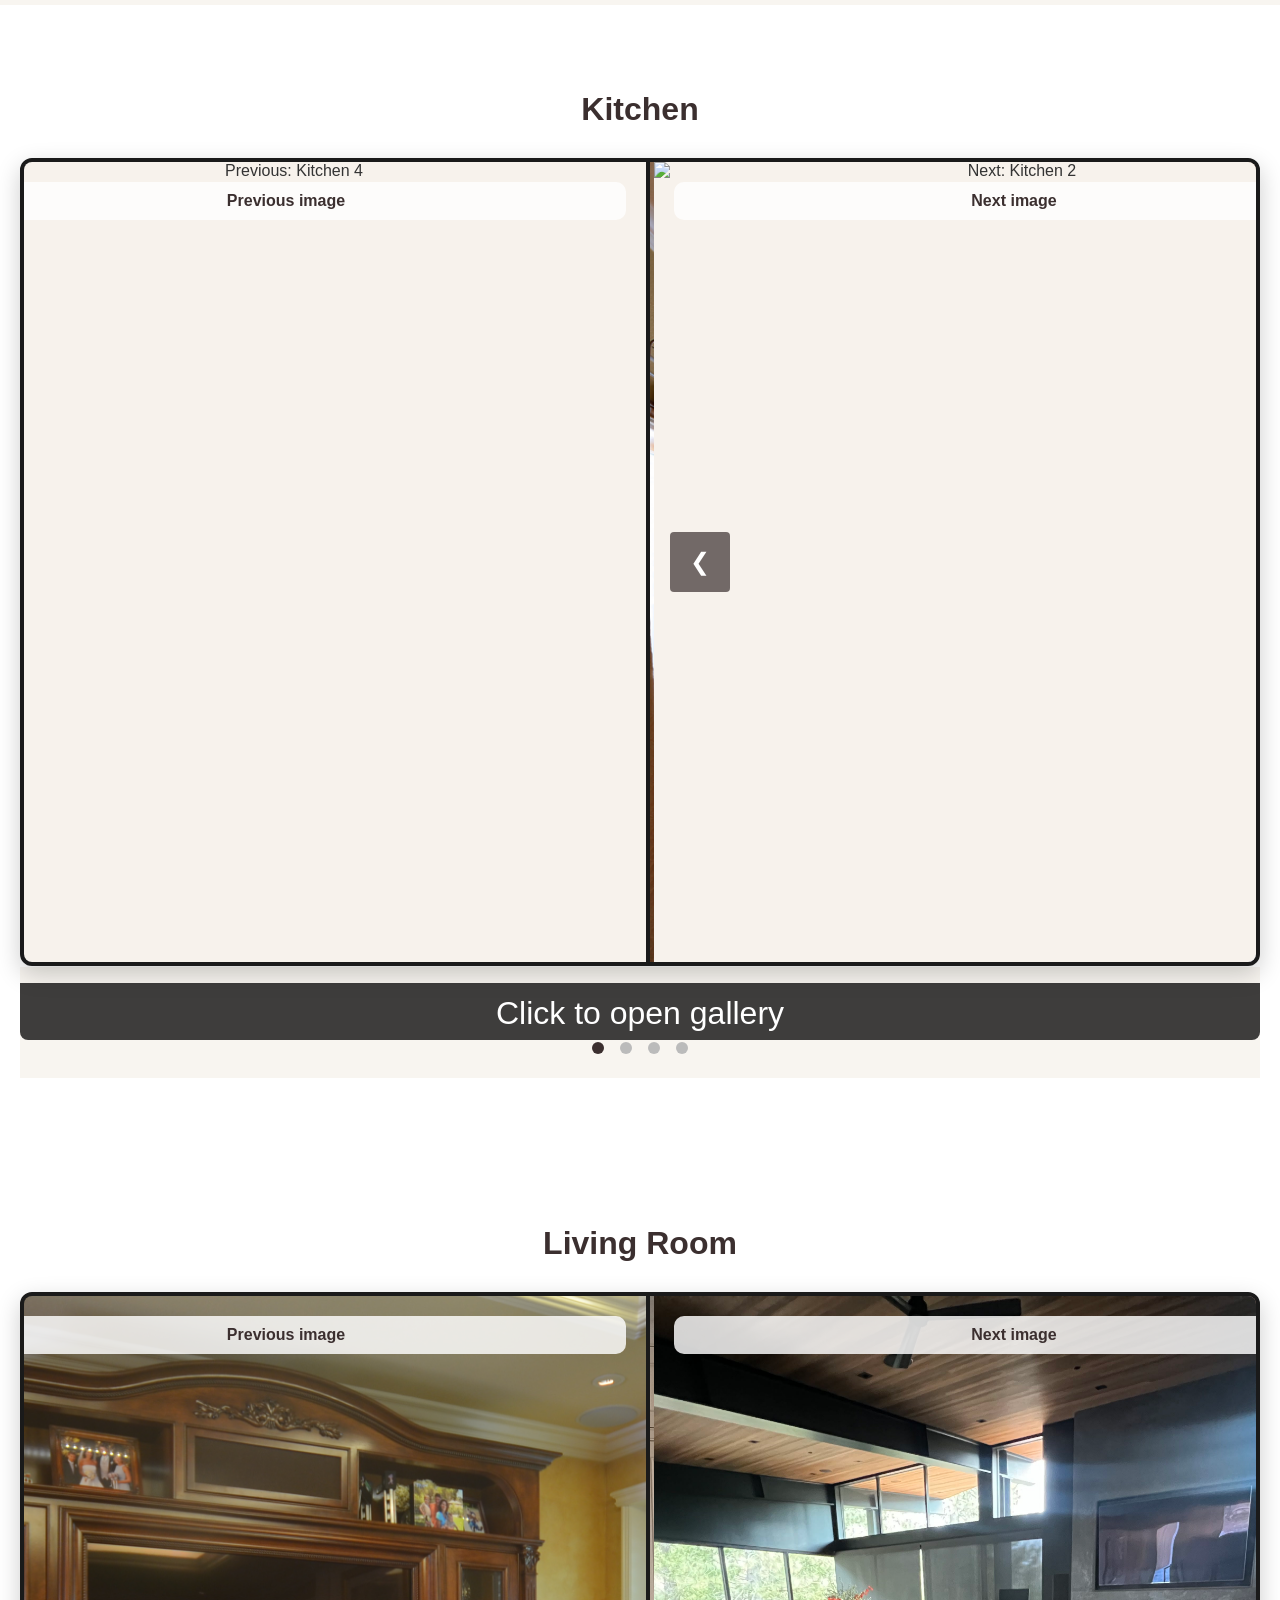
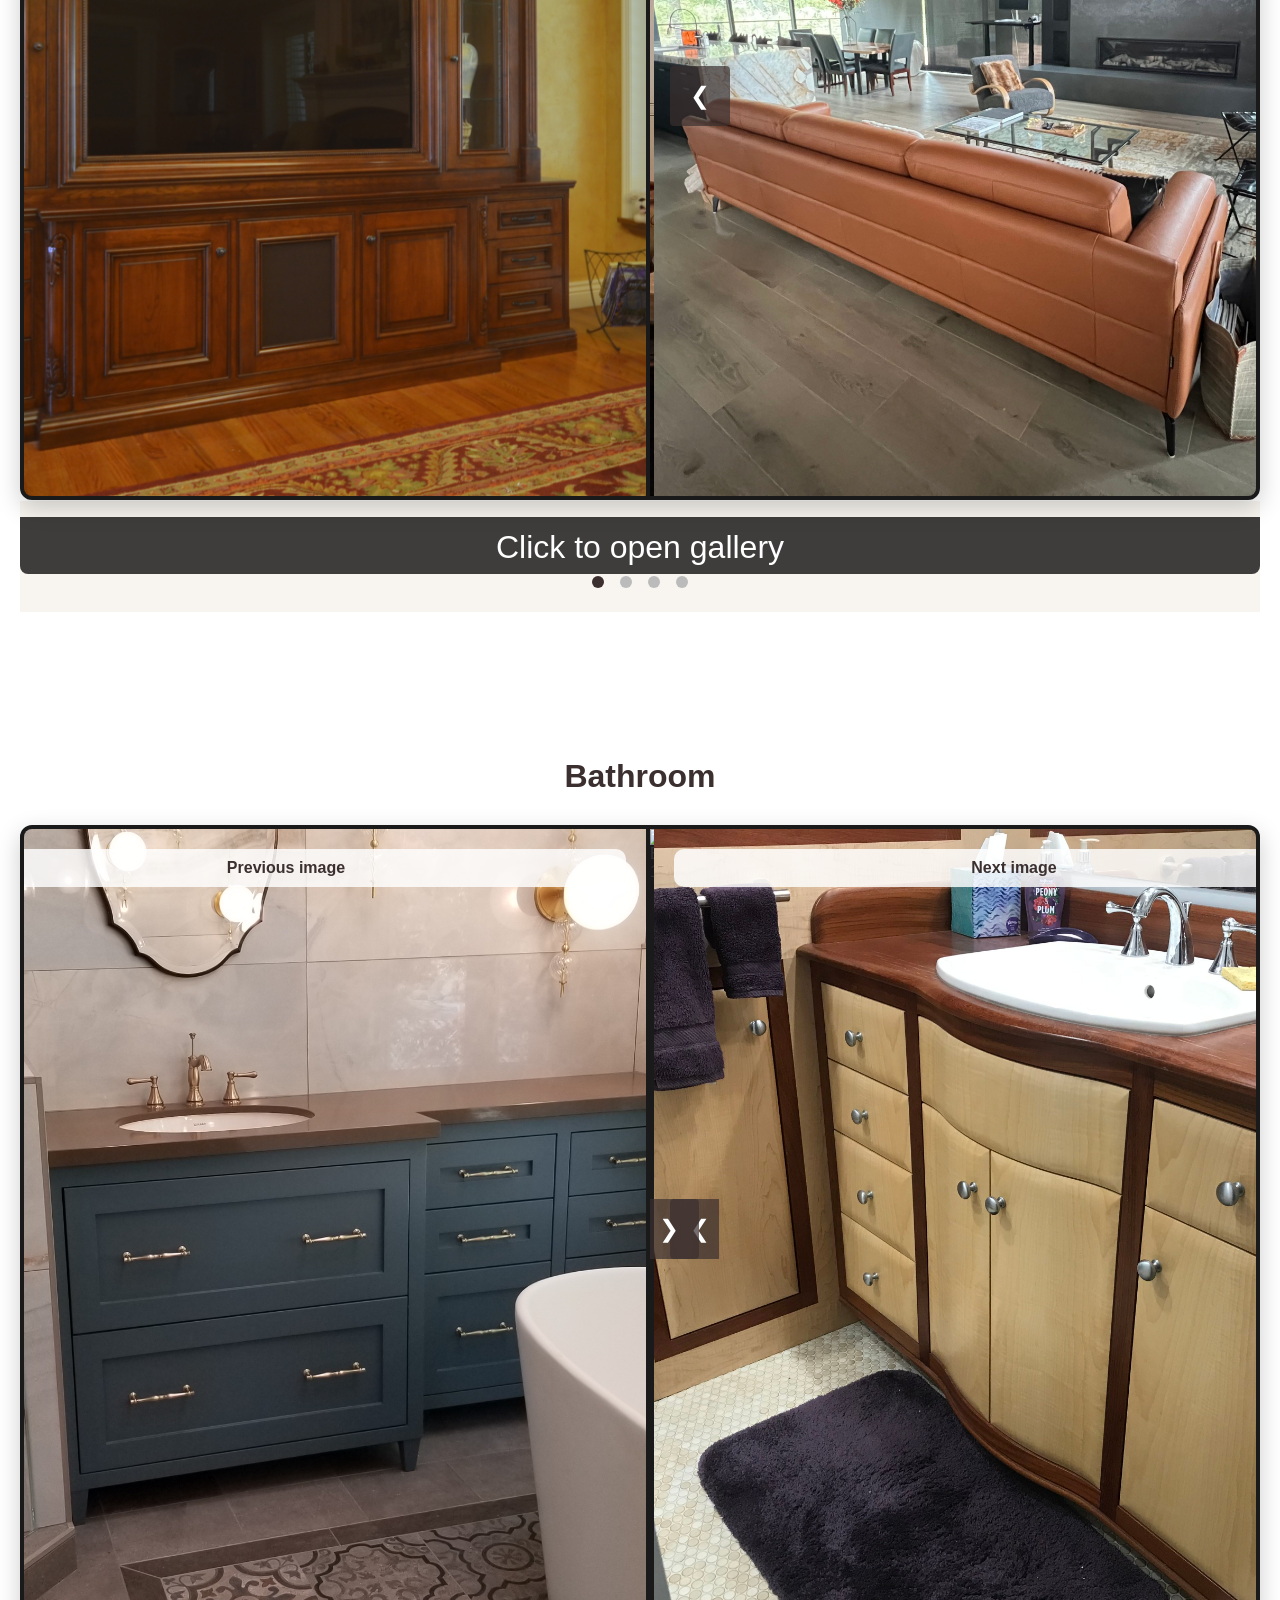
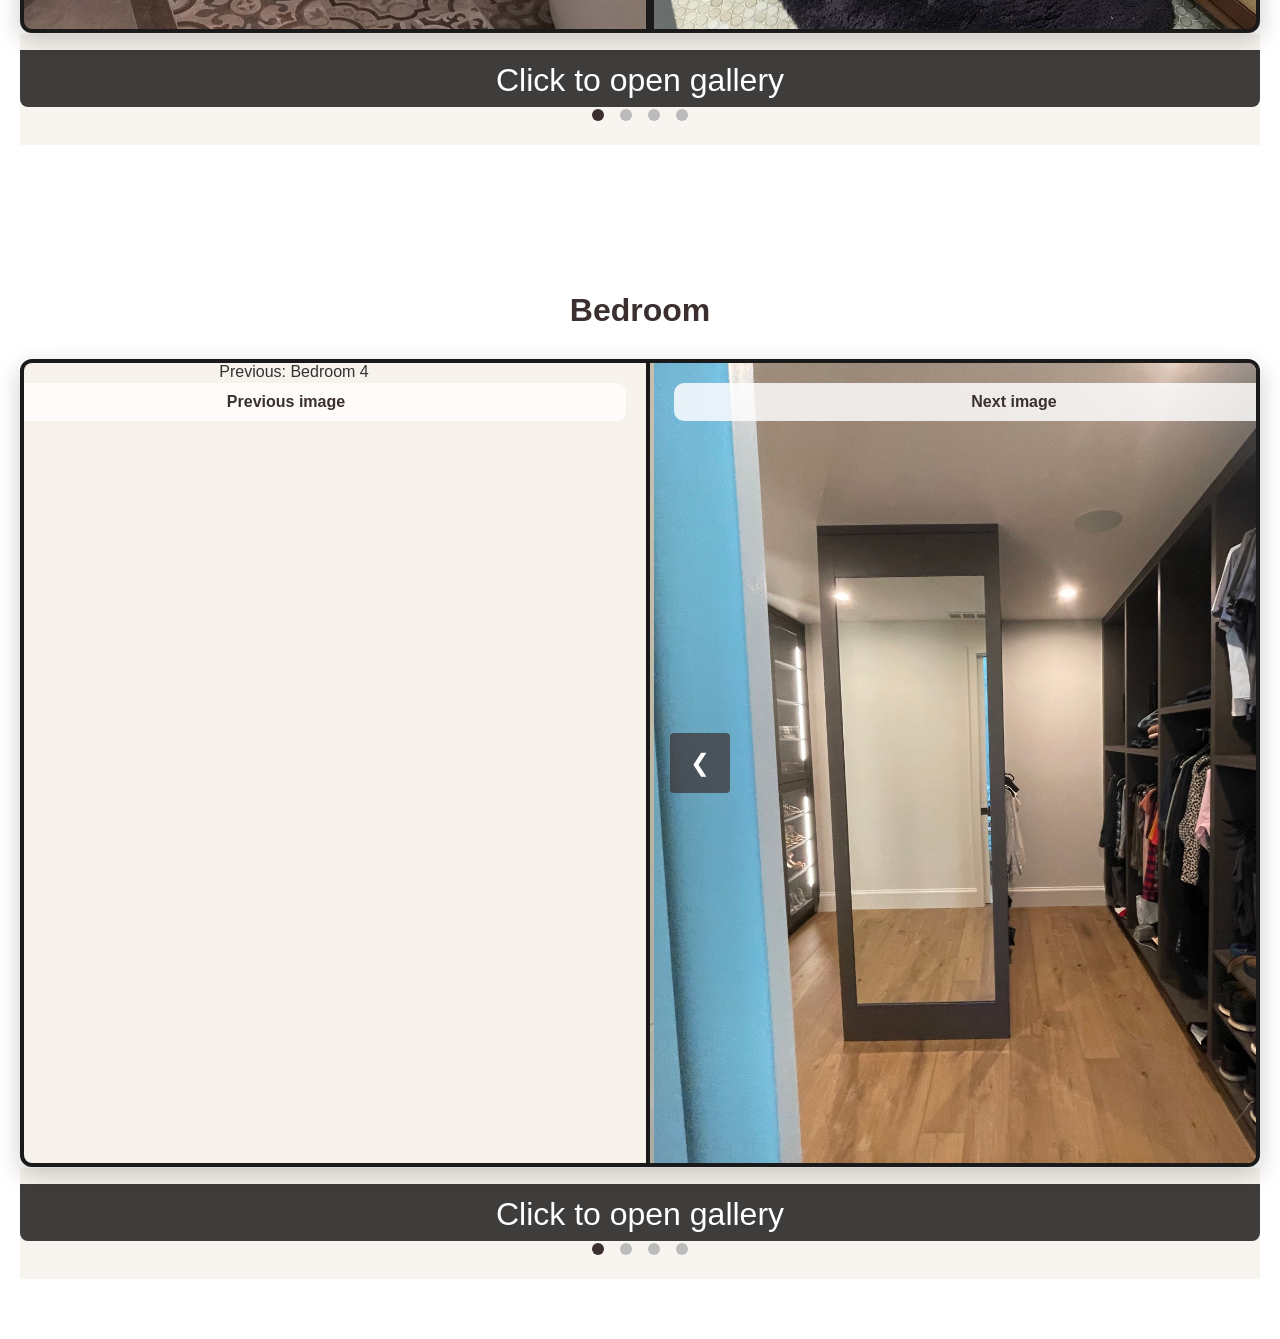
==== commit 3e8c1473: "Update index.html" ====
--- a/index.html
+++ b/index.html
@@ -213,7 +213,7 @@
           </div>
           <div class="carousel-slide">
             <a href="bedroom.html" class="carousel-link">
-              <img src="Projects/bedroom/bed4/bed1.JPG" alt="Bedroom 2" class="carousel-image">
+              <img src="Projects/bedroom/bed1/bed1.JPG" alt="Bedroom 2" class="carousel-image">
             </a>
           </div>
           <div class="carousel-slide">
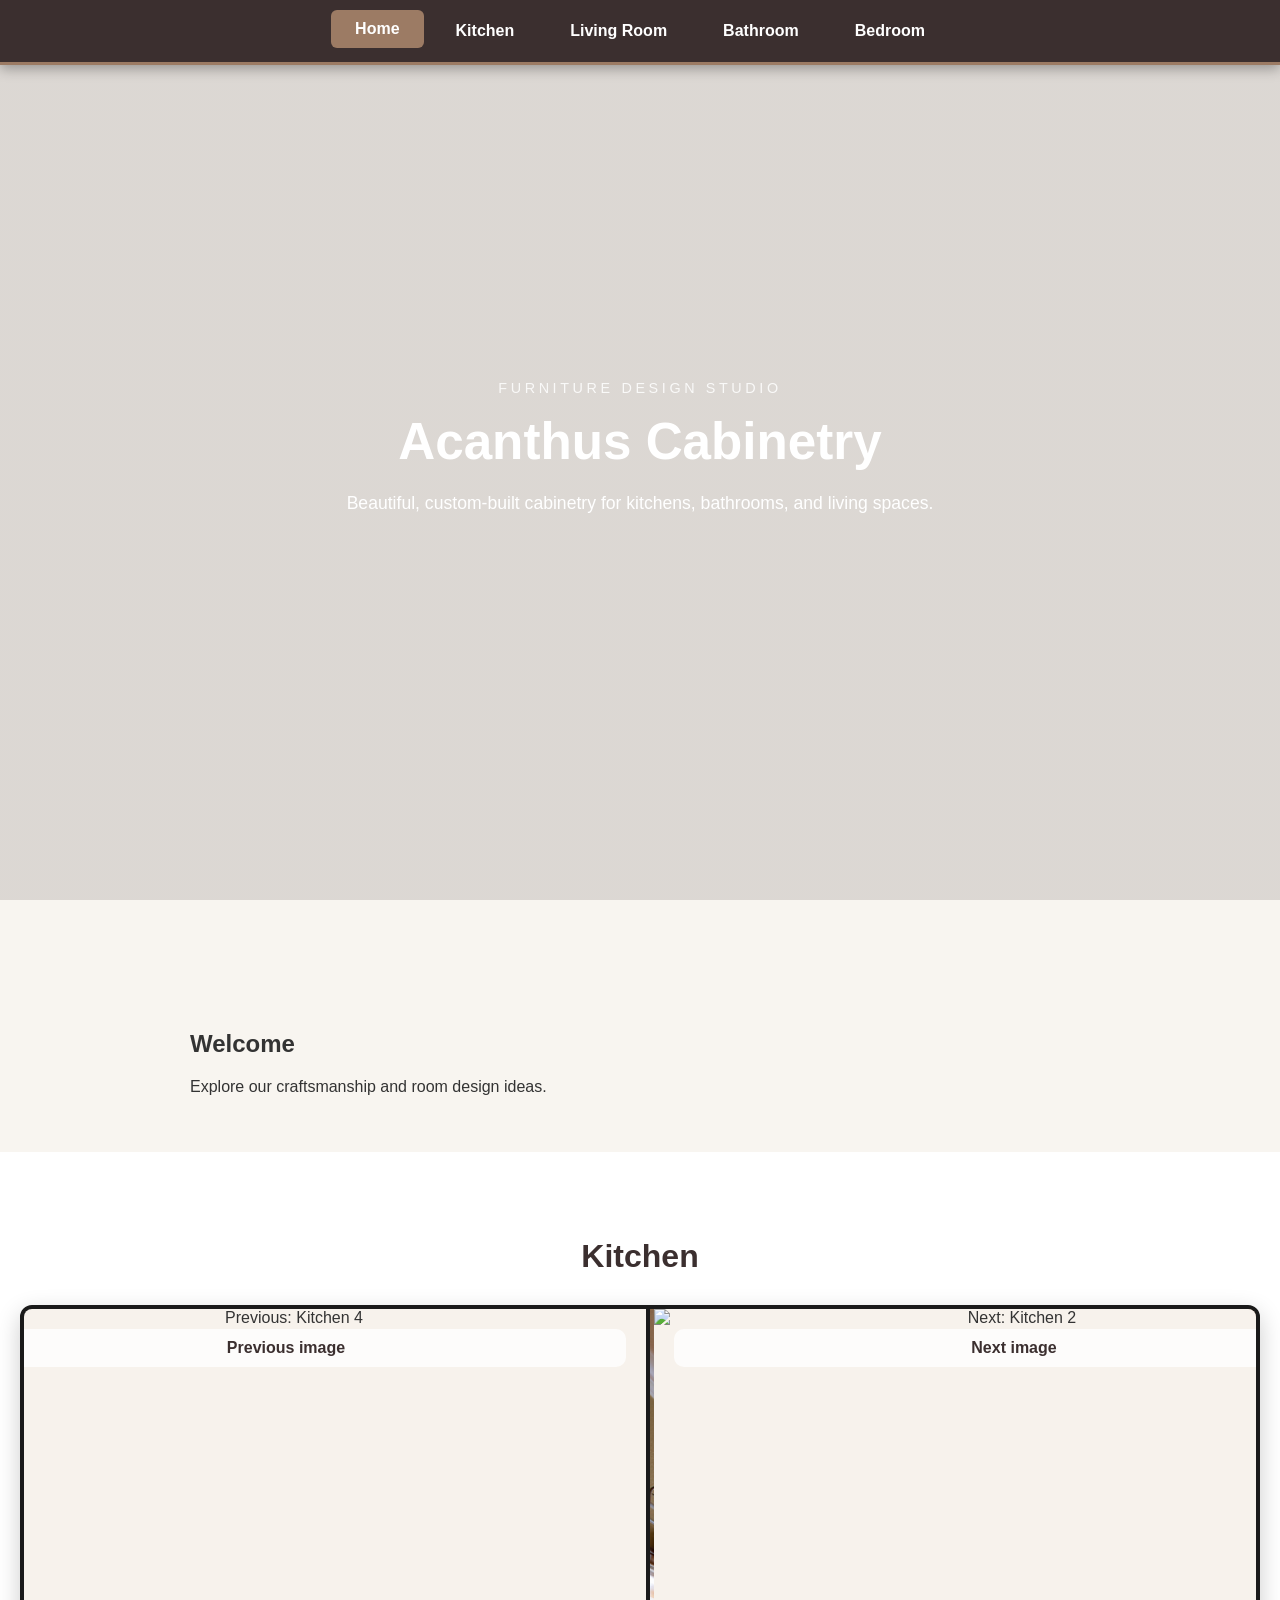
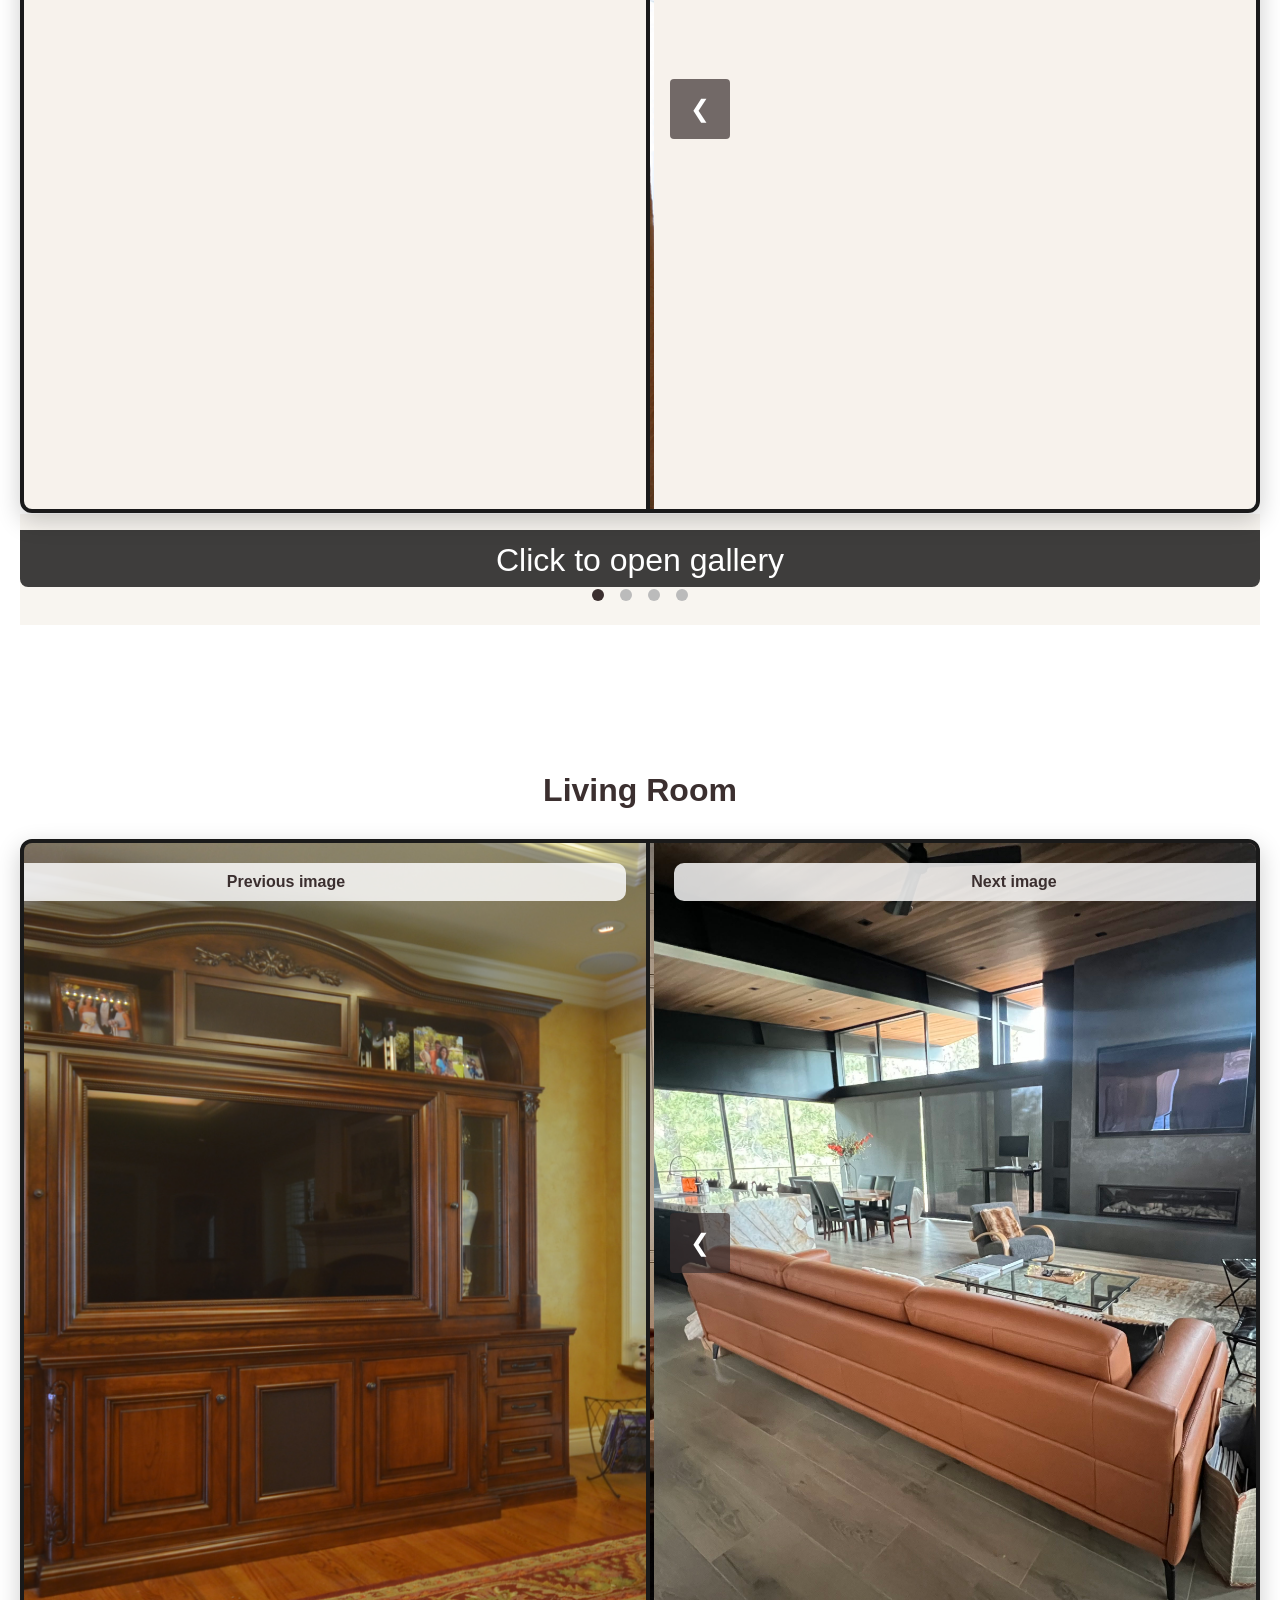
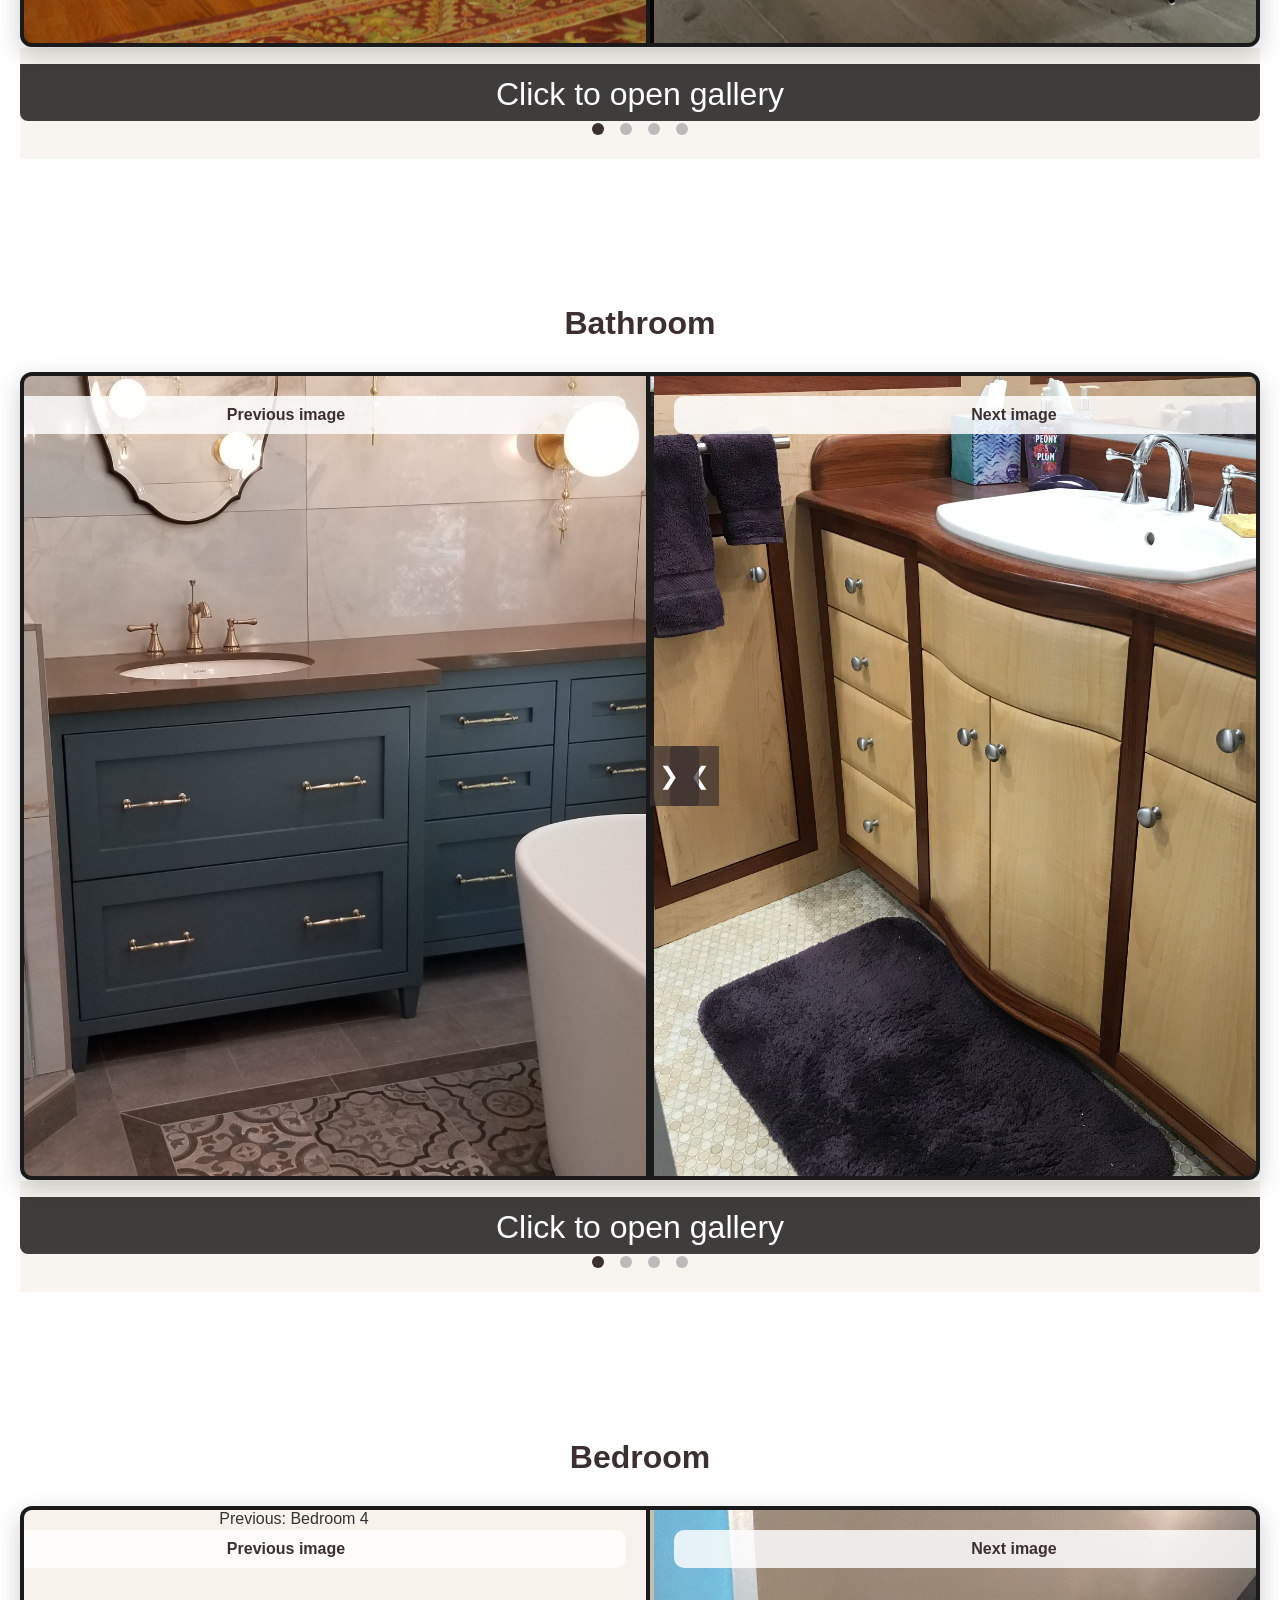
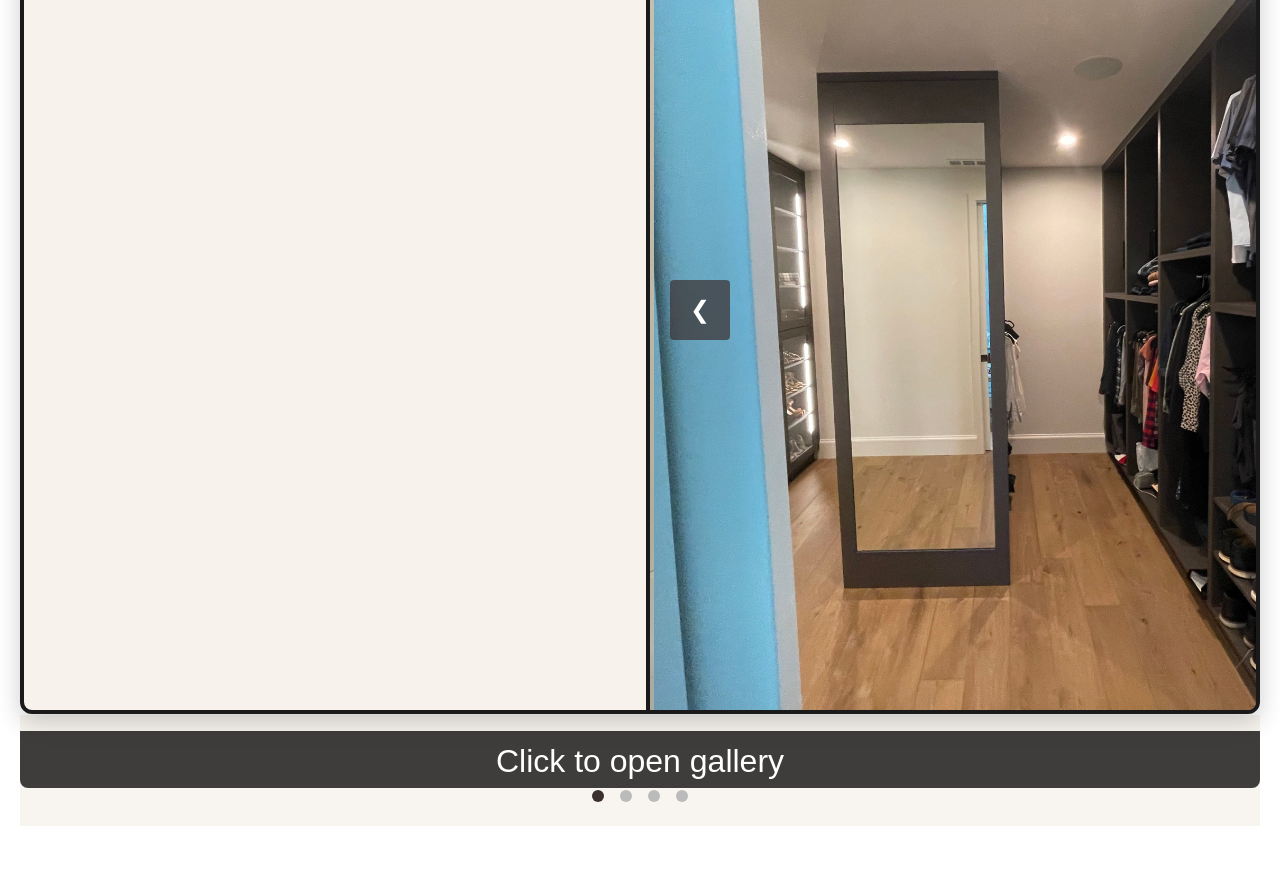
==== commit d0b9b196: "update fix" ====
--- a/index.html
+++ b/index.html
@@ -8,10 +8,6 @@
 </head>
 <body>
   <header class="page-title">
-    <div class="title-grid">
-      <div class="title-spot left-spot">
-        <img src="Titleimage/ALP.png" alt="ALP" class="title-image">
-      </div>
 
       <div class="title-content">
         <p class="eyebrow">Furniture Design Studio</p>
@@ -19,10 +15,6 @@
         <p class="subtitle">Beautiful, custom-built cabinetry for kitchens, bathrooms, and living spaces.</p>
       </div>
 
-      <div class="title-spot right-spot">
-        <img src="Titleimage/ALP - Copy.png" alt="ALP" class="title-image">
-      </div>
-    </div>
   </header>
 
   <!-- Sticky Navigation Tabs -->
--- a/main.css
+++ b/main.css
@@ -9,56 +9,57 @@
 }
 
 /* ========================================
-   Header / Page Title Section
-   ======================================== */
+   Header / Hero Section
+   ======================================== */
+
 .page-title {
-  position: relative;
-  padding: 10px 20px;
-  background: linear-gradient(135deg, #3b2f2f 0%, #9c7b64 100%);
-  color: #fff;
-  text-align: center;
-}
-
-/* ========================================
-   Title Grid Layout
-   ======================================== */
-.title-grid {
-  display: grid;
-  grid-template-columns: 130px minmax(0, 1fr) 130px;
-  align-items: center;
-  gap: 24px;
-  justify-items: center;
-}
-
-.title-spot {
-  display: flex;
-  align-items: center;
-  justify-content: center;
-}
-
-.right-spot {
-  position: absolute;
-  right: 0px;
-  top: 50%;
-  transform: translateY(-50%);
-}
-
-/* ========================================
-   Image Styles
-   ======================================== */
-.image-placeholder {
-  width: 100%;
-  max-width: 130px;
-  height: 130px;
-  border: 2px dashed rgba(255, 255, 255, 0.75);
-  border-radius: 24px;
-  display: flex;
-  align-items: center;
-  justify-content: center;
-  color: rgba(255, 255, 255, 0.85);
-  font-size: 0.9rem;
-  text-align: center;
-  padding: 12px;
+    min-height: 100vh;
+    display: flex;
+    justify-content: center;
+    align-items: center;
+    text-align: center;
+    position: relative;
+    overflow: hidden;
+
+    color: #fff;
+
+    /* Your combined ornament image */
+    background:
+        linear-gradient(rgba(59,47,47,.15), rgba(59,47,47,.15)),
+        url("titleimage/ALPmain.png");
+
+    background-repeat: no-repeat;
+    background-position: center;
+    background-size: cover;
+}
+
+.title-content {
+    position: relative;
+    z-index: 2;
+    max-width: 900px;
+    padding: 20px;
+}
+
+.eyebrow {
+    text-transform: uppercase;
+    letter-spacing: .3em;
+    font-size: .9rem;
+    margin-bottom: 18px;
+    opacity: .9;
+}
+
+.page-title h1 {
+    font-size: clamp(3rem, 6vw, 5rem);
+    margin: 0;
+}
+
+.subtitle {
+    margin-top: 20px;
+    font-size: 1.2rem;
+    line-height: 1.7;
+    max-width: 700px;
+    margin-left: auto;
+    margin-right: auto;
 }
 
 /* ========================================
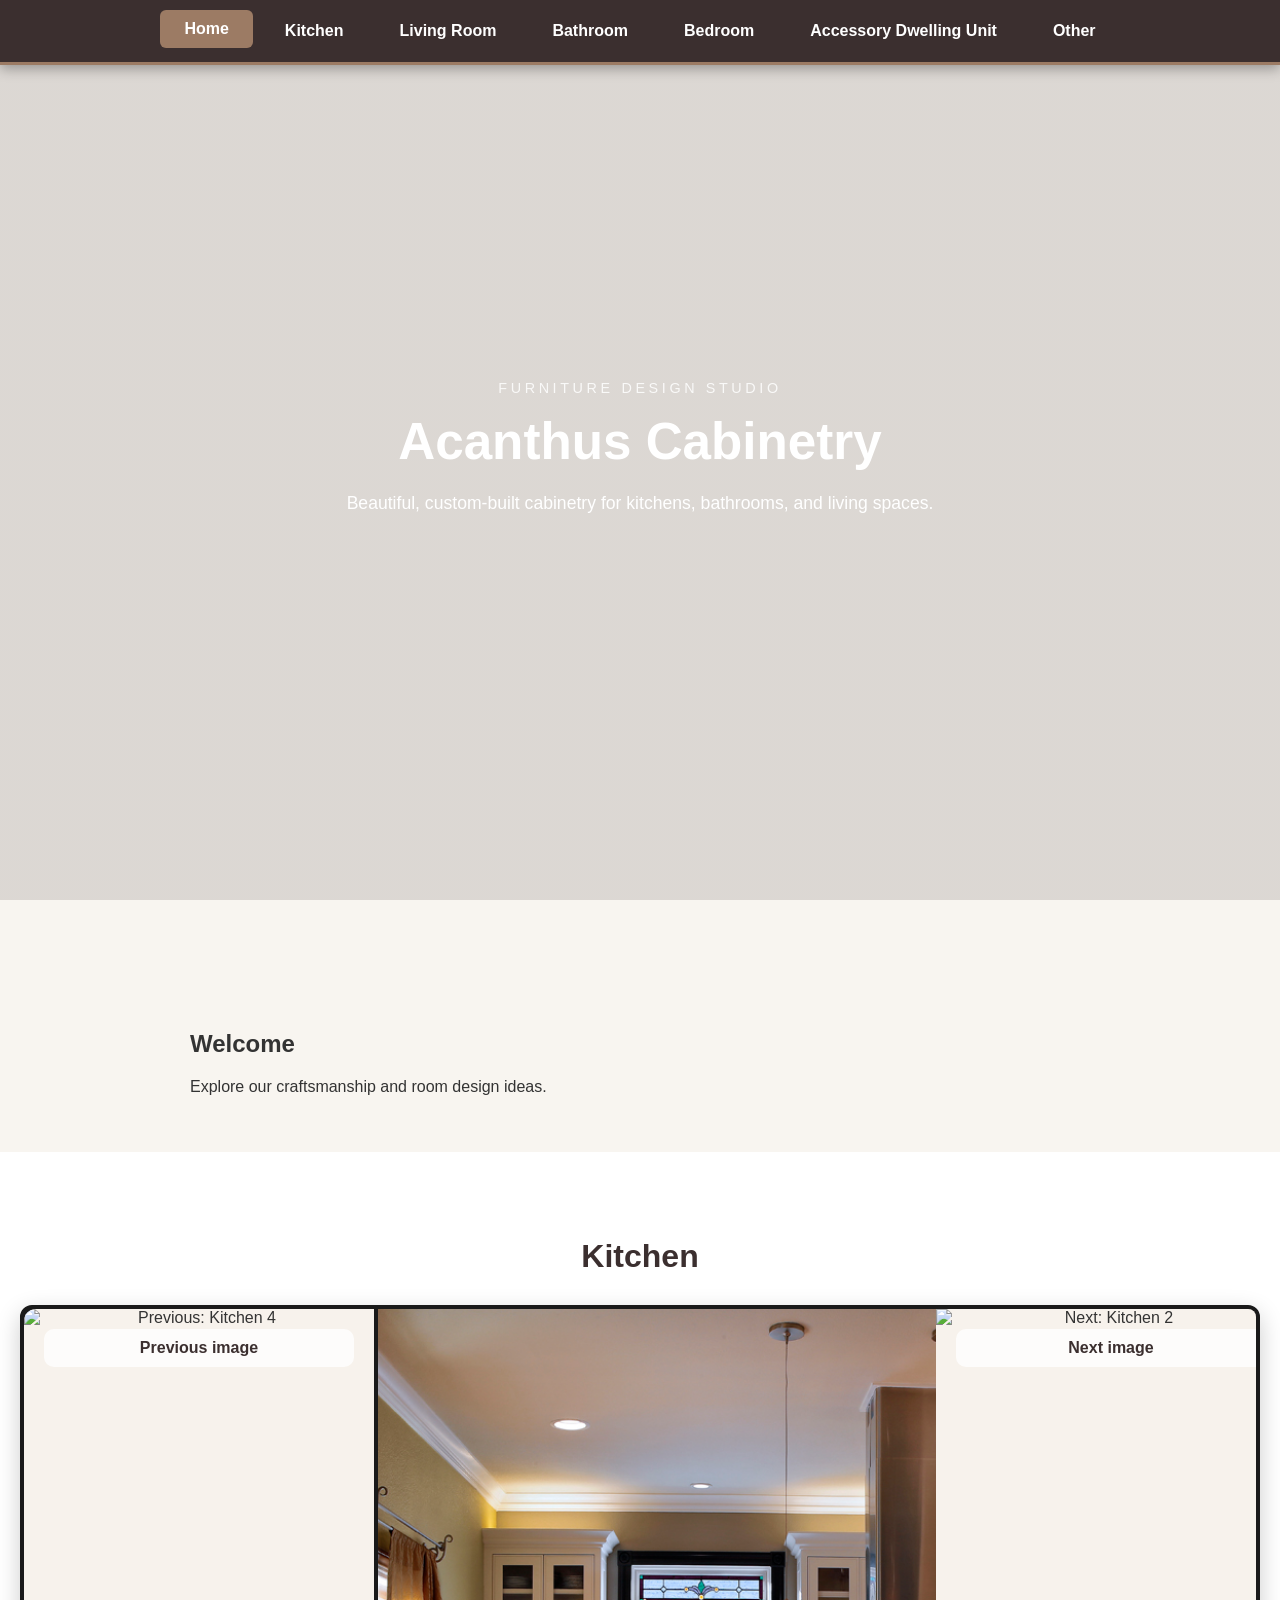
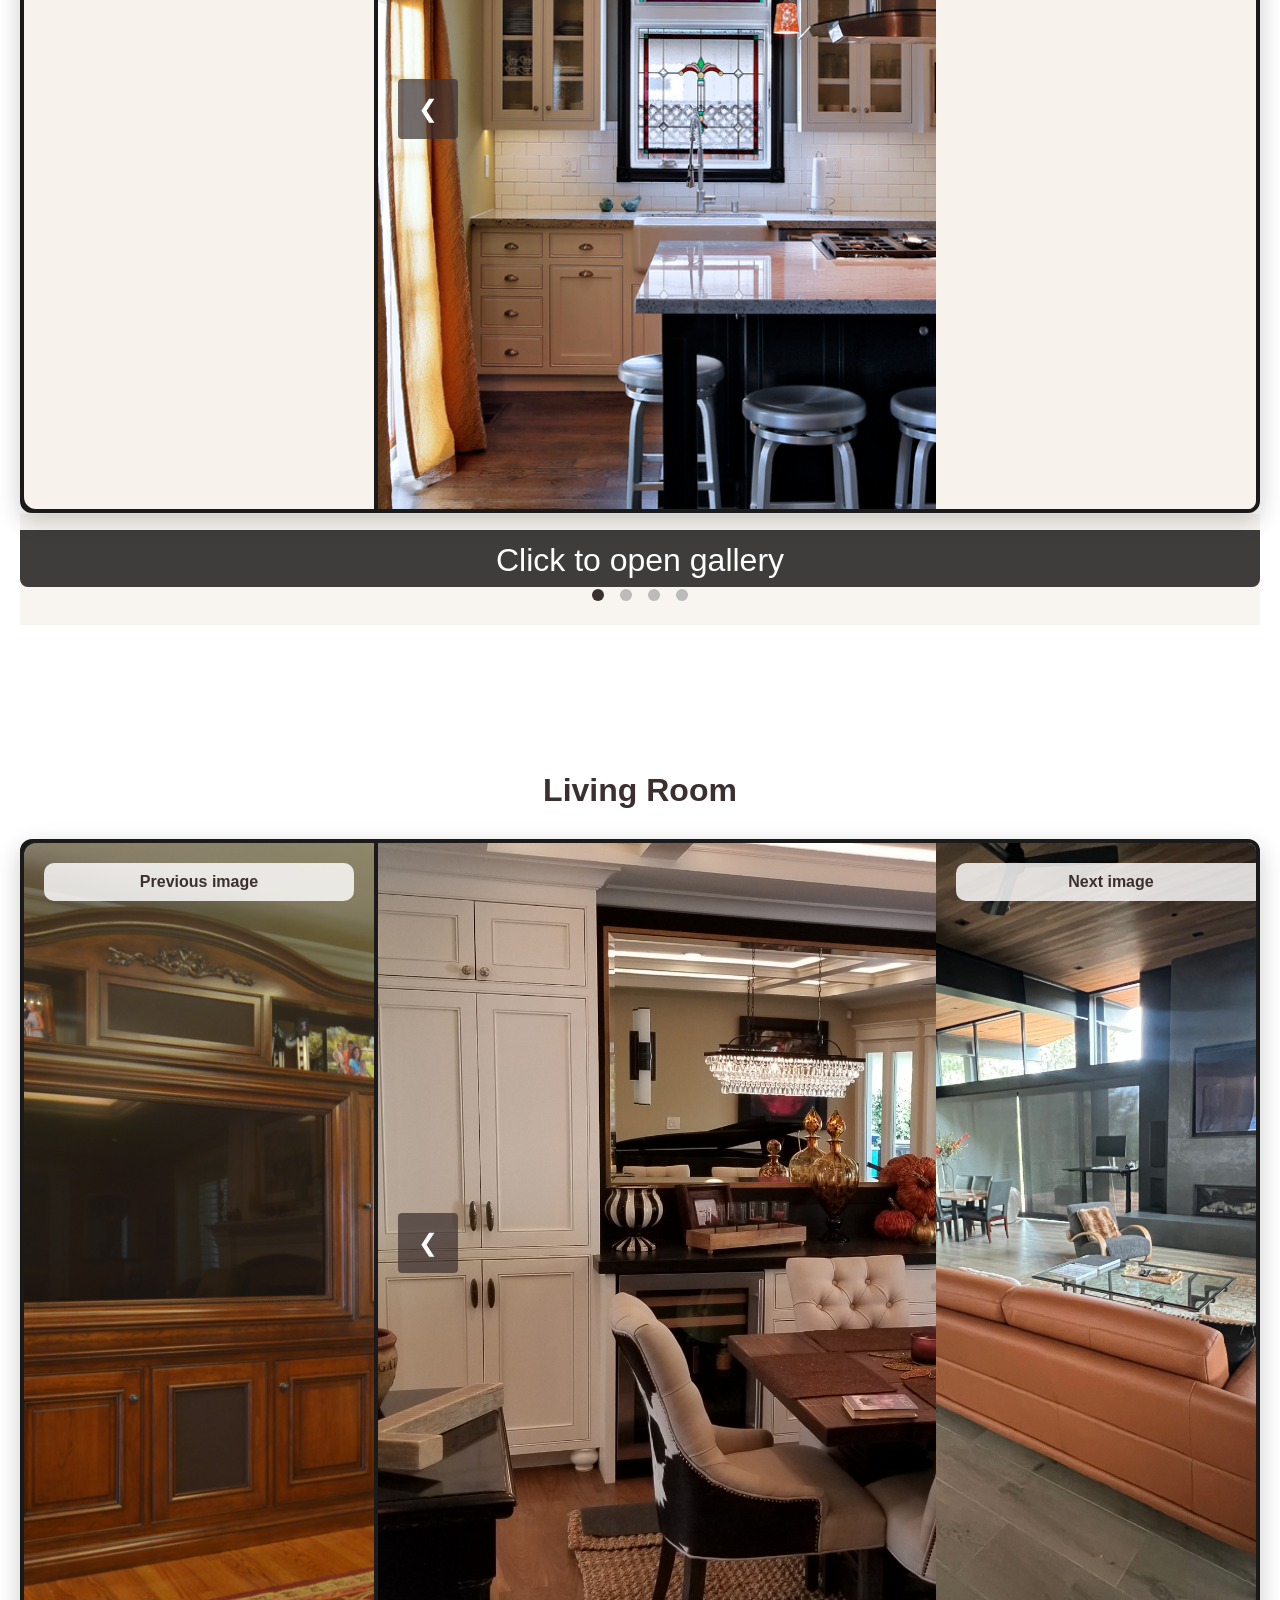
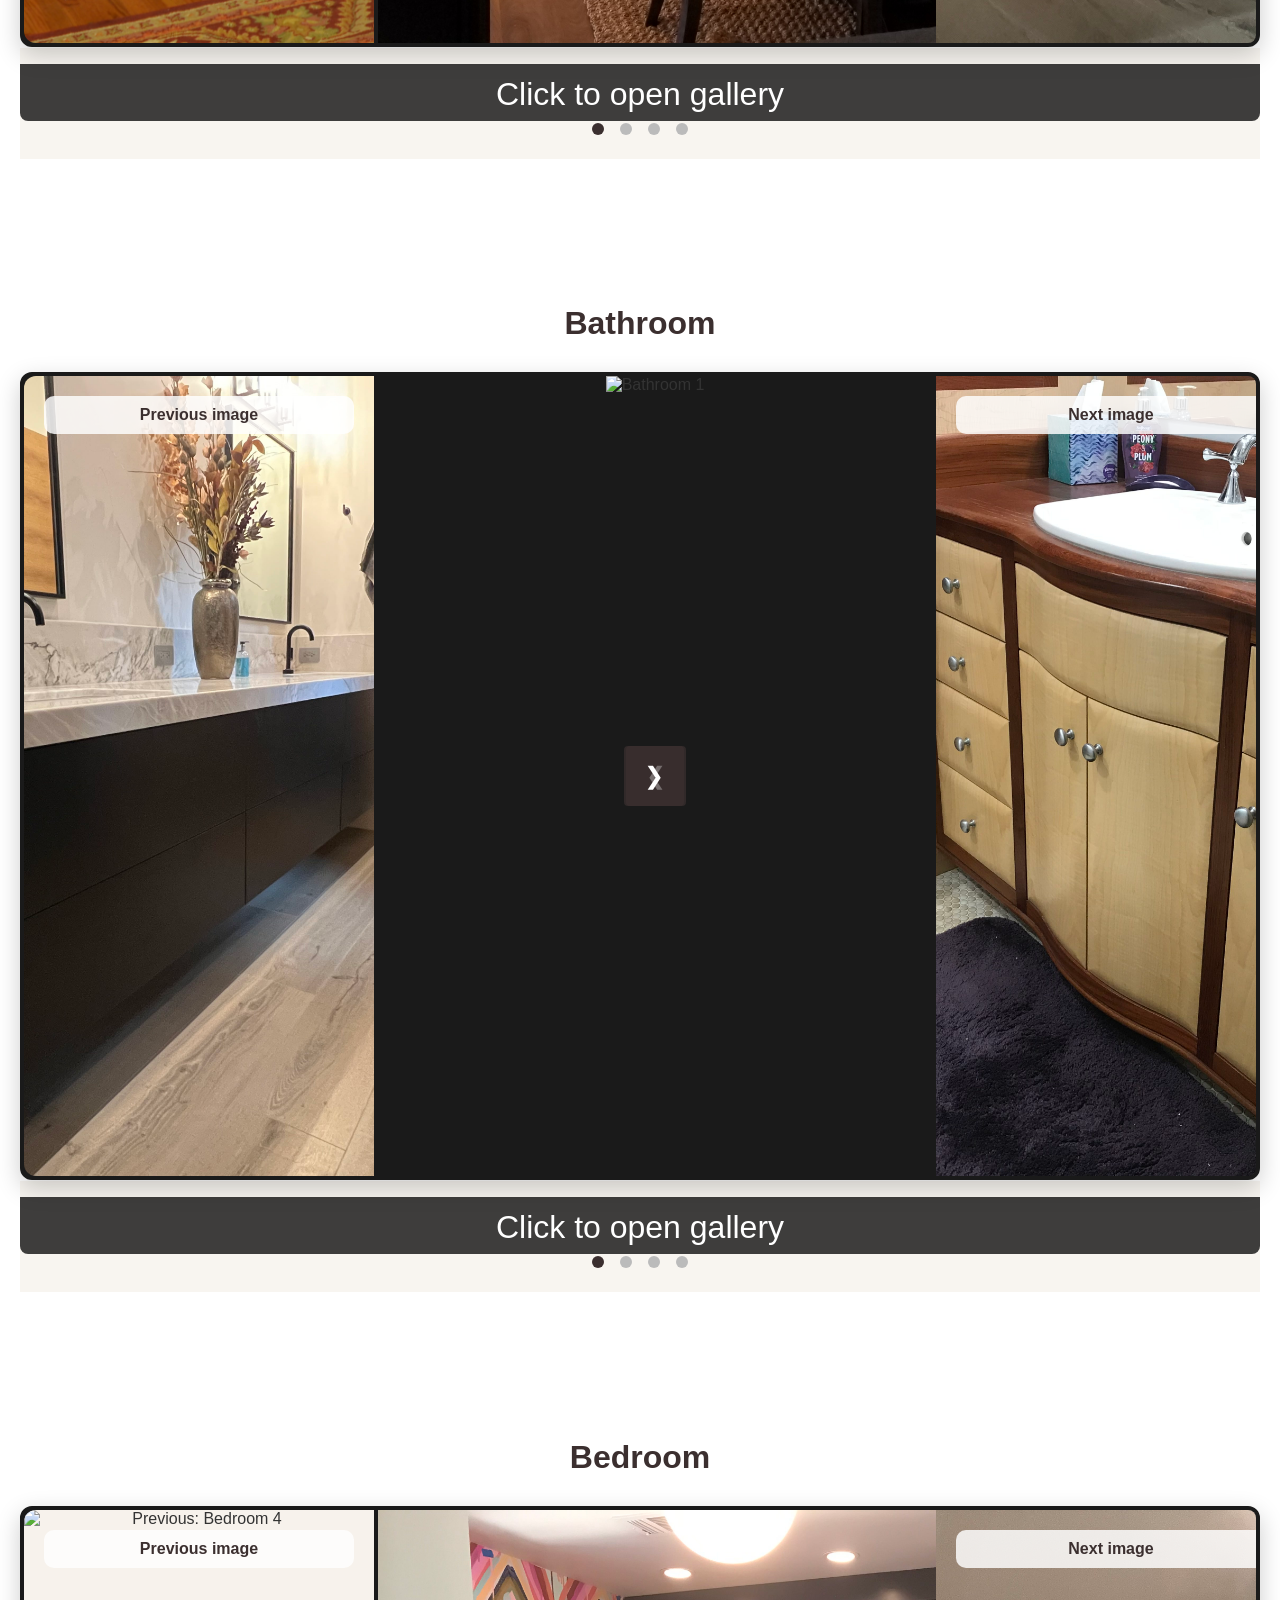
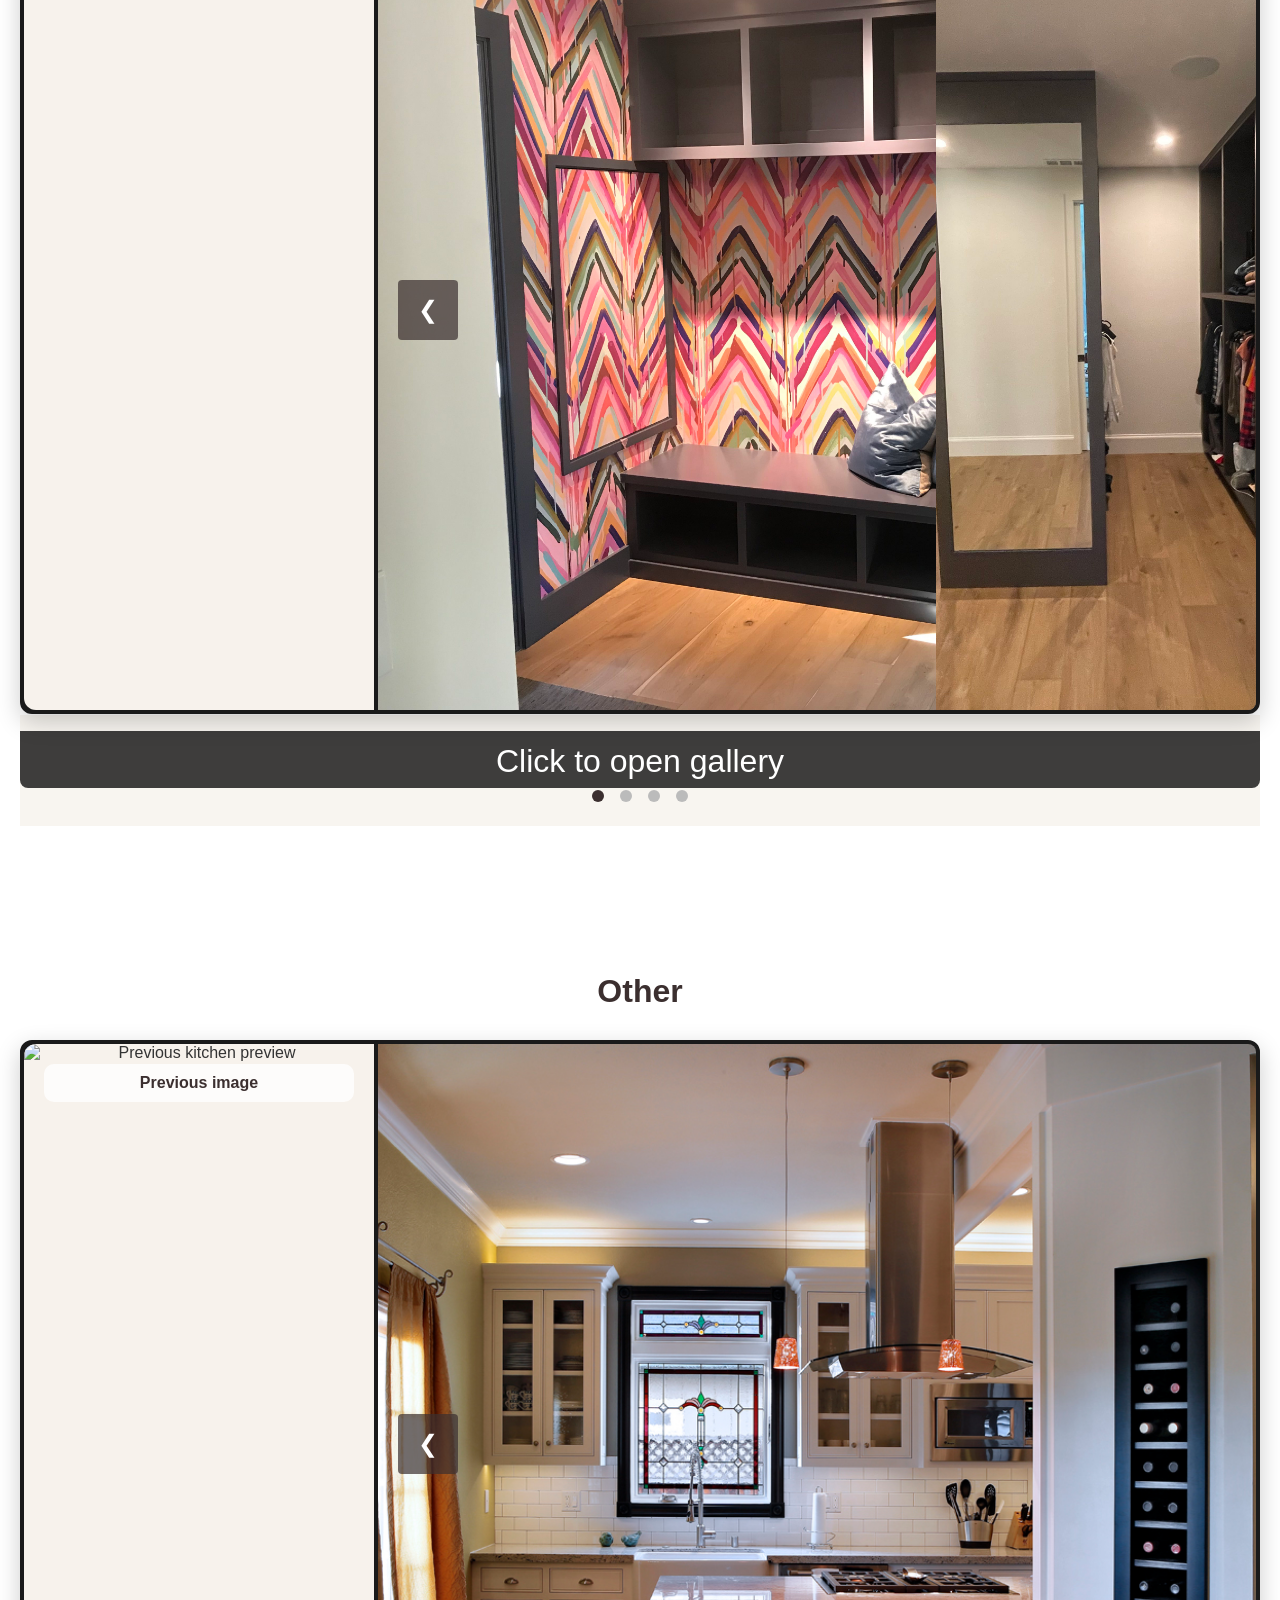
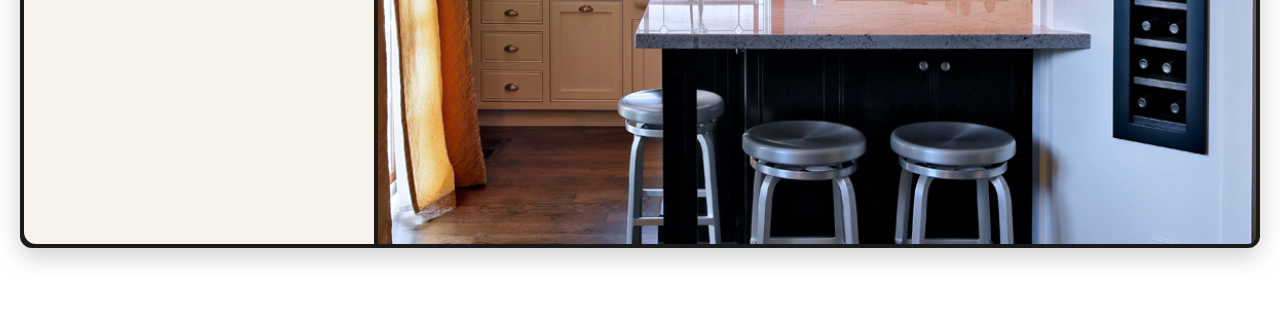
==== commit cd4c4aff: "update fix" ====
--- a/index.html
+++ b/index.html
@@ -24,6 +24,8 @@
     <a href="#living-room" class="nav-tab">Living Room</a>
     <a href="#bathroom" class="nav-tab">Bathroom</a>
     <a href="#bedroom" class="nav-tab">Bedroom</a>
+    <a href="#ADU" class="nav-tab">Accessory Dwelling Unit</a>
+    <a href="#other" class="nav-tab">Other</a>
 </nav>
 
   <main>
@@ -32,6 +34,8 @@
       <p>Explore our craftsmanship and room design ideas.</p>
     </section>
 
+    <!-- Kitchen -->
+
     <section class="carousel" id="kitchen">
       <h2><a href="kitchen-gallery.html" class="section-title-link">Kitchen</a></h2>
       <div class="carousel-container">
@@ -57,7 +61,7 @@
           </div>
           <div class="carousel-slide">
             <a href="kitchen-gallery.html" class="carousel-link">
-              <img src="Projects/kitchen/k4/k1.JPG" alt="Kitchen 3" class="carousel-image">
+              <img src="Projects/kitchen/k/k1.JPG" alt="Kitchen 3" class="carousel-image">
             </a>
           </div>
           <div class="carousel-slide">
@@ -84,6 +88,8 @@
       </div>
     </section>
 
+    <!-- Living Room -->
+
         <section class="carousel" id="living-room">
       <h2><a href="livingroom.html" class="section-title-link">Living Room</a></h2>
       <div class="carousel-container">
@@ -135,6 +141,8 @@
       </div>
     </section>
 
+    <!-- Bathroom -->
+
         <section class="carousel" id="bathroom">
       <h2><a href="bathroom.html" class="section-title-link">Bathroom</a></h2>
       <div class="carousel-container">
@@ -164,7 +172,7 @@
           </div>
           <div class="carousel-slide">
             <a href="bathroom.html" class="carousel-link">
-              <img src="Projects/bathroom/b8/b1.JPG" alt="Bathroom 4" class="carousel-image">
+              <img src="Projects/bathroom/b7/b1.JPG" alt="Bathroom 4" class="carousel-image">
             </a>
           </div>
 
@@ -186,8 +194,10 @@
       </div>
     </section>
 
-        <section class="carousel" id="bedroom">
-      <h2><a href="bedroom.html" class="section-title-link">Bedroom</a></h2>
+    <!-- Bedroom -->
+
+        <section class="carousel" id="ADU">
+      <h2><a href="ADU.html" class="section-title-link">Bedroom</a></h2>
       <div class="carousel-container">
         <!-- Left Preview -->
         <aside class="carousel-preview carousel-preview-left">
@@ -215,7 +225,7 @@
           </div>
           <div class="carousel-slide">
             <a href="bedroom.html" class="carousel-link">
-              <img src="Projects/bedroom/bed3/bed1.JPG" alt="Bedroom 4" class="carousel-image">
+              <img src="Projects/bedroom/bed/bed2.JPG" alt="Bedroom 4" class="carousel-image">
             </a>
           </div>
 
@@ -236,6 +246,48 @@
         <span class="dot"></span><span class="dot"></span><span class="dot"></span><span class="dot"></span>
       </div>
     </section>
+
+    <!-- Other -->
+
+        <section class="carousel" id="kitchen">
+      <h2><a href="other.html" class="section-title-link">Other</a></h2>
+      <div class="carousel-container">
+        <!-- Left Preview -->
+        <aside class="carousel-preview carousel-preview-left">
+          <p class="preview-label">Previous image</p>
+          <a href="other.html" class="preview-link">
+            <img class="preview-image" src="Projects/kitchen/k8/k1.JPG" alt="Previous kitchen preview">
+          </a>
+        </aside>
+
+        <!-- Main Carousel -->
+        <div class="carousel-main">
+          <div class="carousel-slide">
+            <a href="kitchen-gallery.html" class="carousel-link">
+              <img src="Projects/kitchen/k/k1.JPG" alt="Kitchen 1" class="carousel-image">
+            </a>
+          </div>
+          <div class="carousel-slide">
+            <a href="kitchen-gallery.html" class="carousel-link">
+              <img src="Projects/kitchen/k3/k1.JPG" alt="Kitchen 2" class="carousel-image">
+            </a>
+          </div>
+          <div class="carousel-slide">
+            <a href="kitchen-gallery.html" class="carousel-link">
+              <img src="Projects/kitchen/k4/k1.JPG" alt="Kitchen 3" class="carousel-image">
+            </a>
+          </div>
+          <div class="carousel-slide">
+            <a href="kitchen-gallery.html" class="carousel-link">
+              <img src="Projects/kitchen/k8/k1.JPG" alt="Kitchen 4" class="carousel-image">
+            </a>
+          </div>
+
+          <button class="carousel-btn prev">❮</button>
+          <button class="carousel-btn next">❯</button>
+        </div>
+
+  
 
   </main>
 
--- a/main.css
+++ b/main.css
@@ -26,7 +26,7 @@
     /* Your combined ornament image */
     background:
         linear-gradient(rgba(59,47,47,.15), rgba(59,47,47,.15)),
-        url("titleimage/ALPmain.png");
+        url("Titleimage/ALPmain.png");
 
     background-repeat: no-repeat;
     background-position: center;
@@ -119,10 +119,10 @@
   display: grid;
   align-items: stretch;
   justify-content: center;
-  grid-template-columns: 720px minmax(0, 1fr) 700px;
+  grid-template-columns: 350px minmax(0, 1fr) 320px;
   gap: 1px;
   position: relative;
-  max-width: 3000px;
+  max-width: 1700px;
   margin: 1px auto;
   overflow: hidden;
   border-radius: 12px;
@@ -133,7 +133,7 @@
   position: relative;
   overflow: hidden;
   min-height: 800px;
-  max-width: 1800px;
+  max-width: 2600px;
   margin: 0 auto;
 }
 
@@ -213,24 +213,46 @@
 }
 
 /* ========================================
-   Responsive / Mobile
-   ======================================== */
-@media (max-width: 760px) {
-  .title-grid {
-    grid-template-columns: 1fr;
-  }
-
-  .title-spot {
-    order: -1;
-  }
-
+   Mobile / Phone Responsiveness
+   ======================================== */
+@media (max-width: 900px) {
   .carousel-container {
-    grid-template-columns: 1fr;
+    grid-template-columns: 1fr;     /* Stack everything vertically */
+    gap: 12px;
+    max-width: 100%;
+    margin: 0 15px;
+    border-radius: 12px;
+  }
+
+  .carousel-preview {
+    display: none;                  /* Hide side previews on mobile */
+  }
+
+  .carousel-main {
+    aspect-ratio: 16 / 10;          /* Wider & better for phones */
+    min-height: 380px;
   }
 
   .carousel-btn {
-    padding: 12px 16px;
-    font-size: 18px;
+    width: 48px;
+    height: 48px;
+    font-size: 24px;
+  }
+
+  .preview-label {
+    font-size: 0.95rem;
+    padding: 8px 12px;
+  }
+}
+
+/* Extra small phones */
+@media (max-width: 480px) {
+  .carousel-main {
+    min-height: 320px;
+  }
+  
+  .carousel {
+    padding: 40px 10px;
   }
 }
 
@@ -244,7 +266,7 @@
   padding: 0;
   background: #f7f2ec;
   text-align: center;
-  width: 720px;
+  width: 350px;
   height: 800px;
   min-height: 800px;
 }
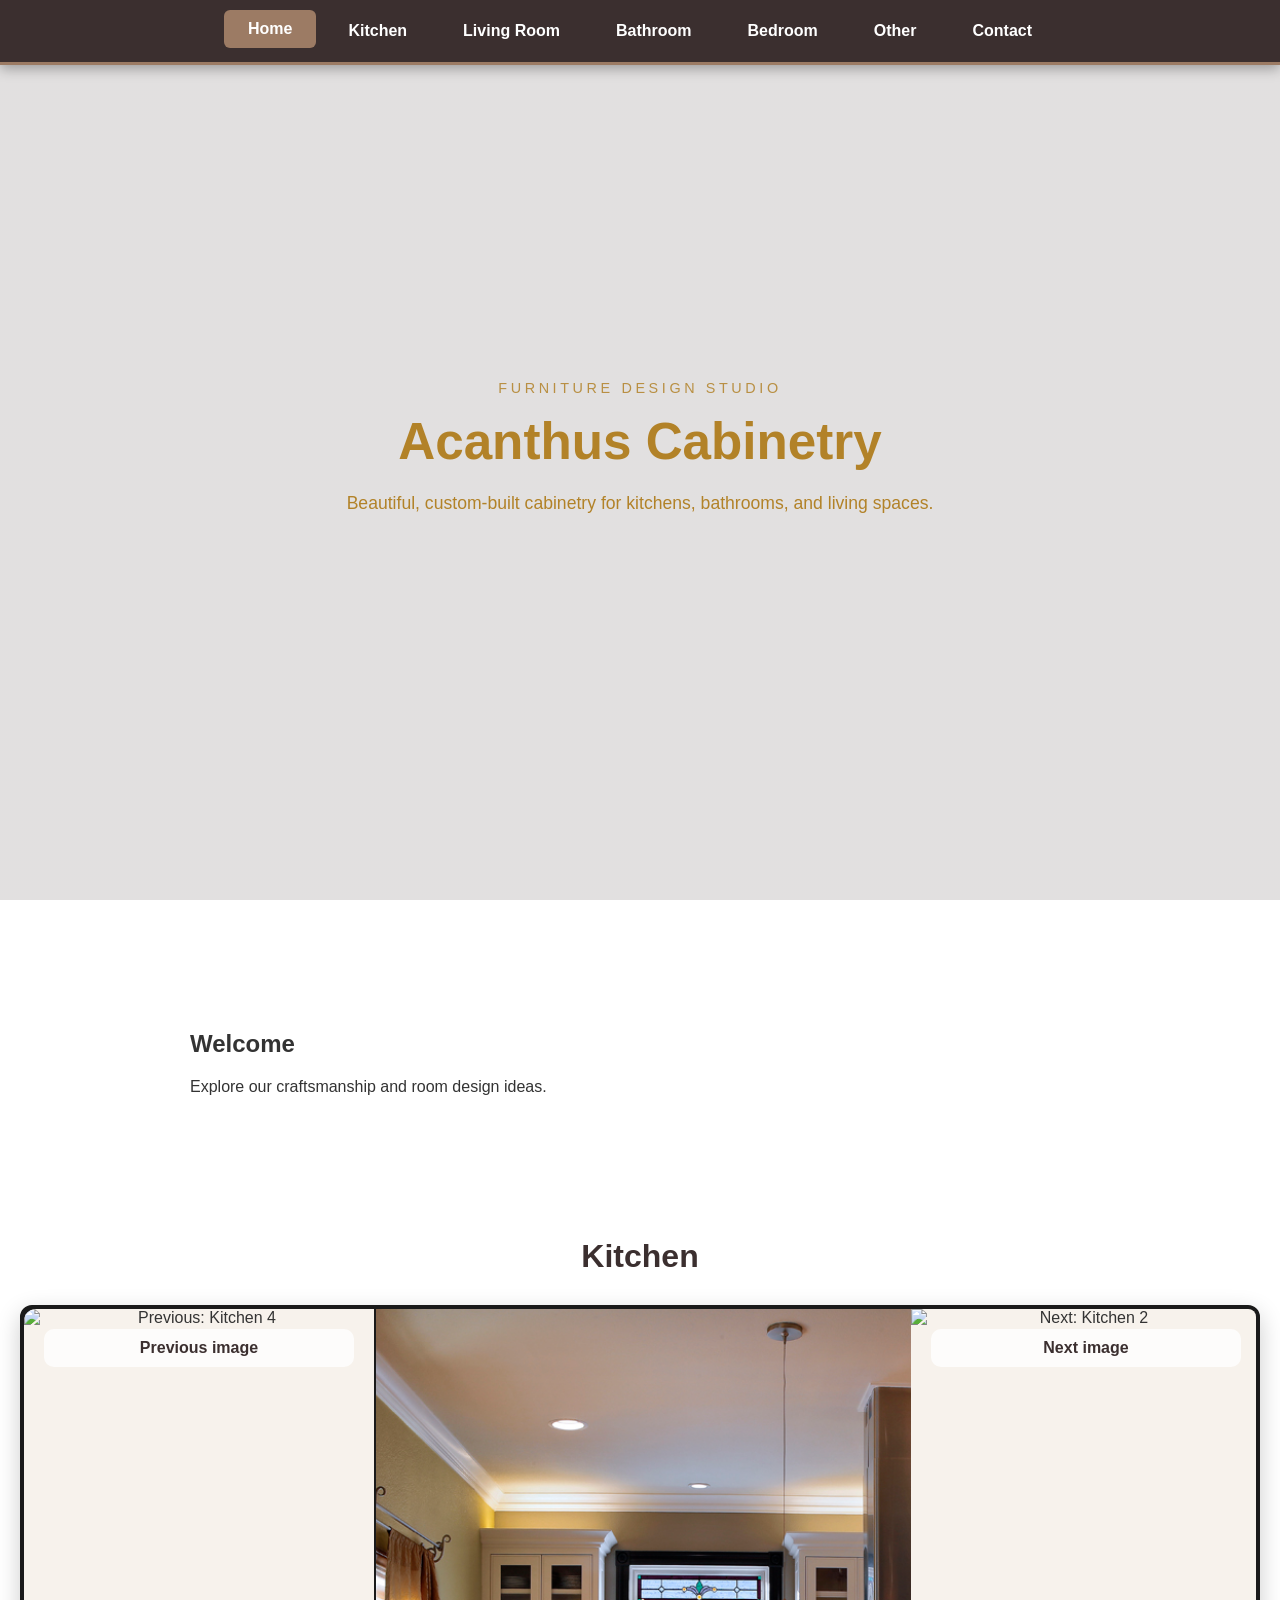
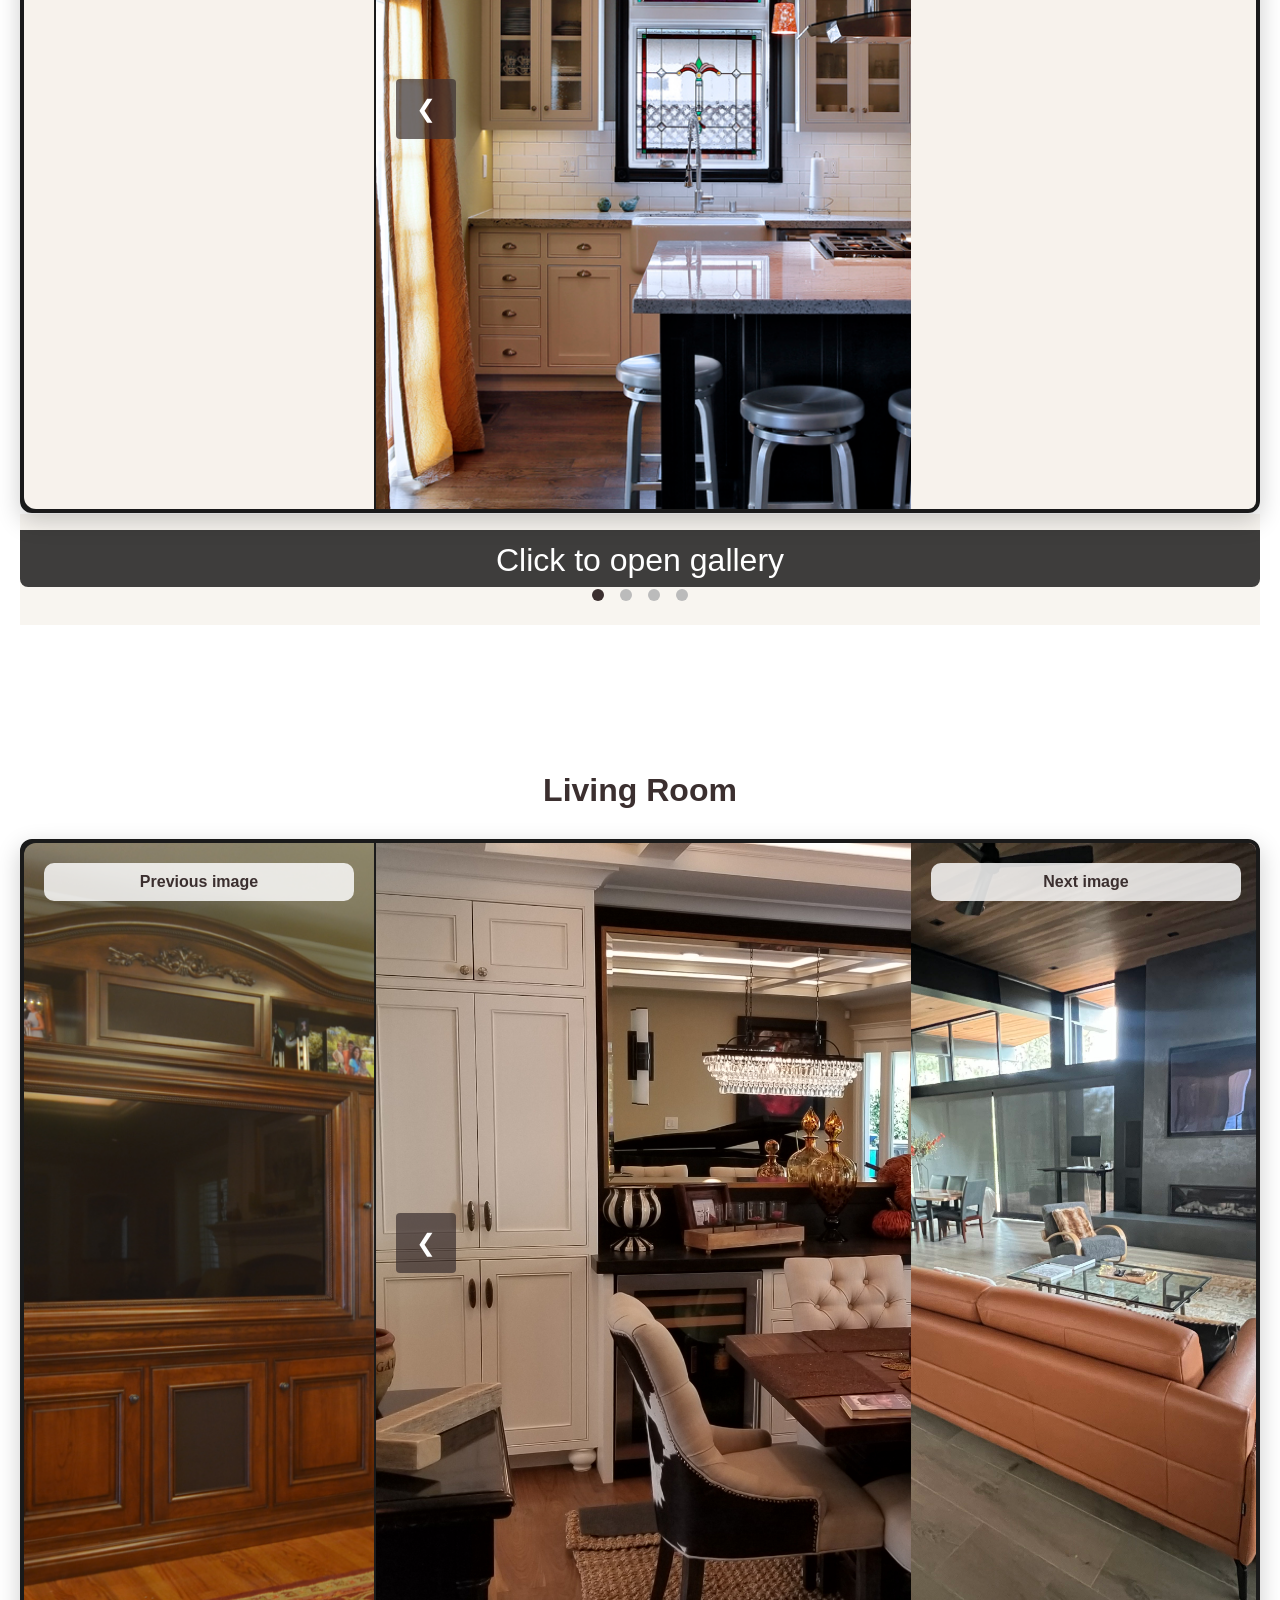
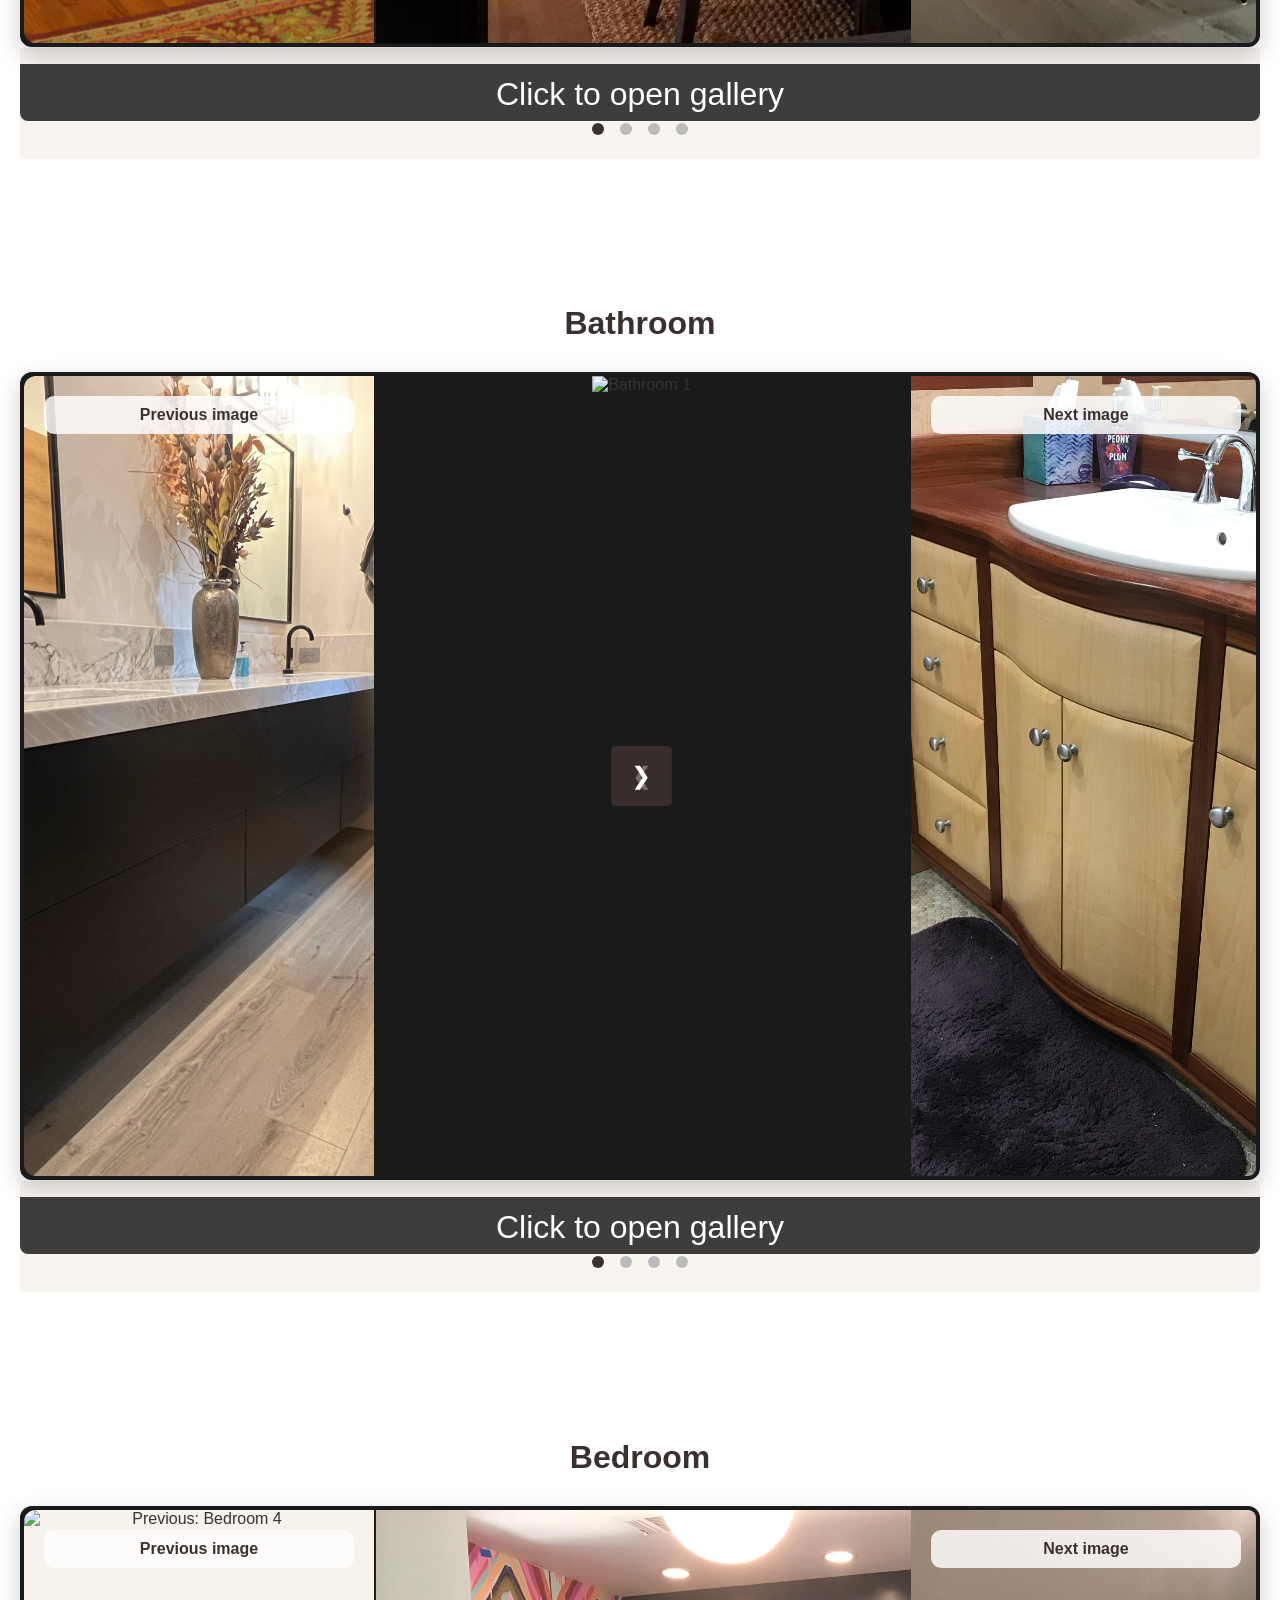
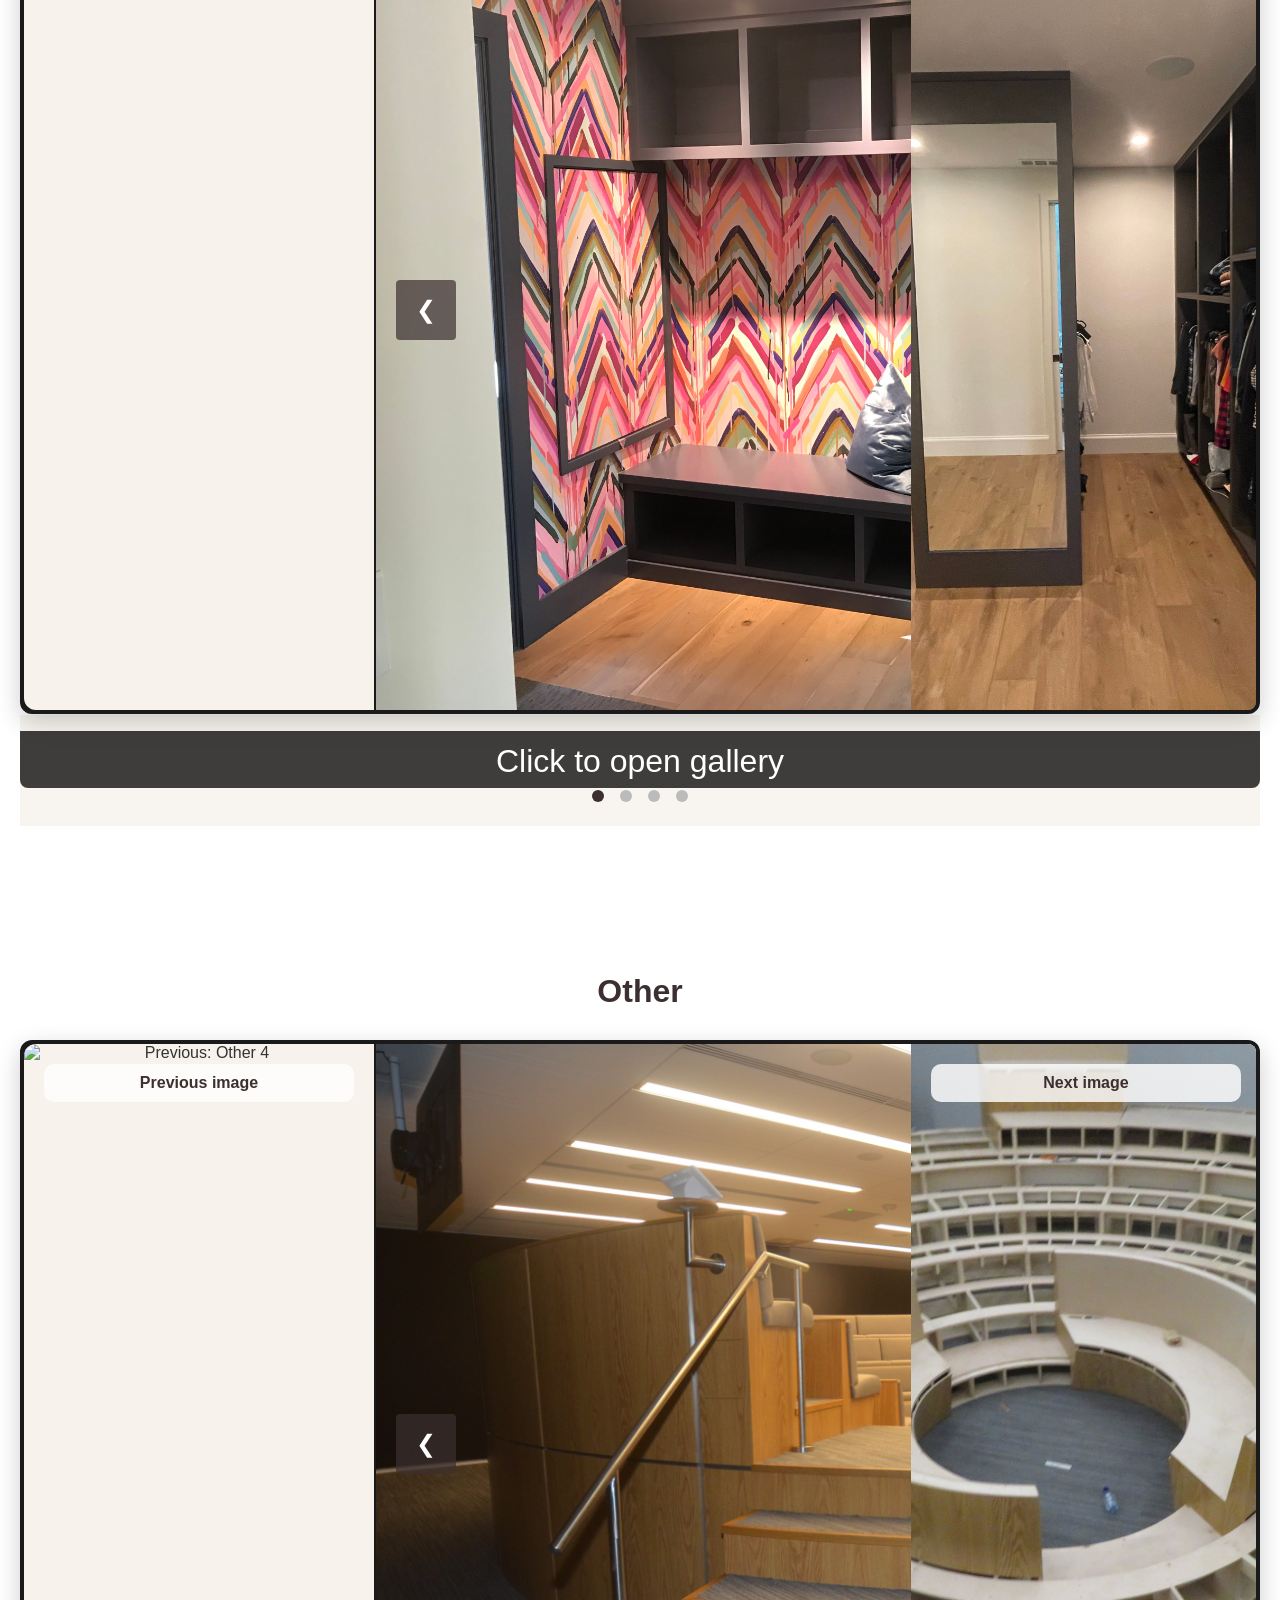
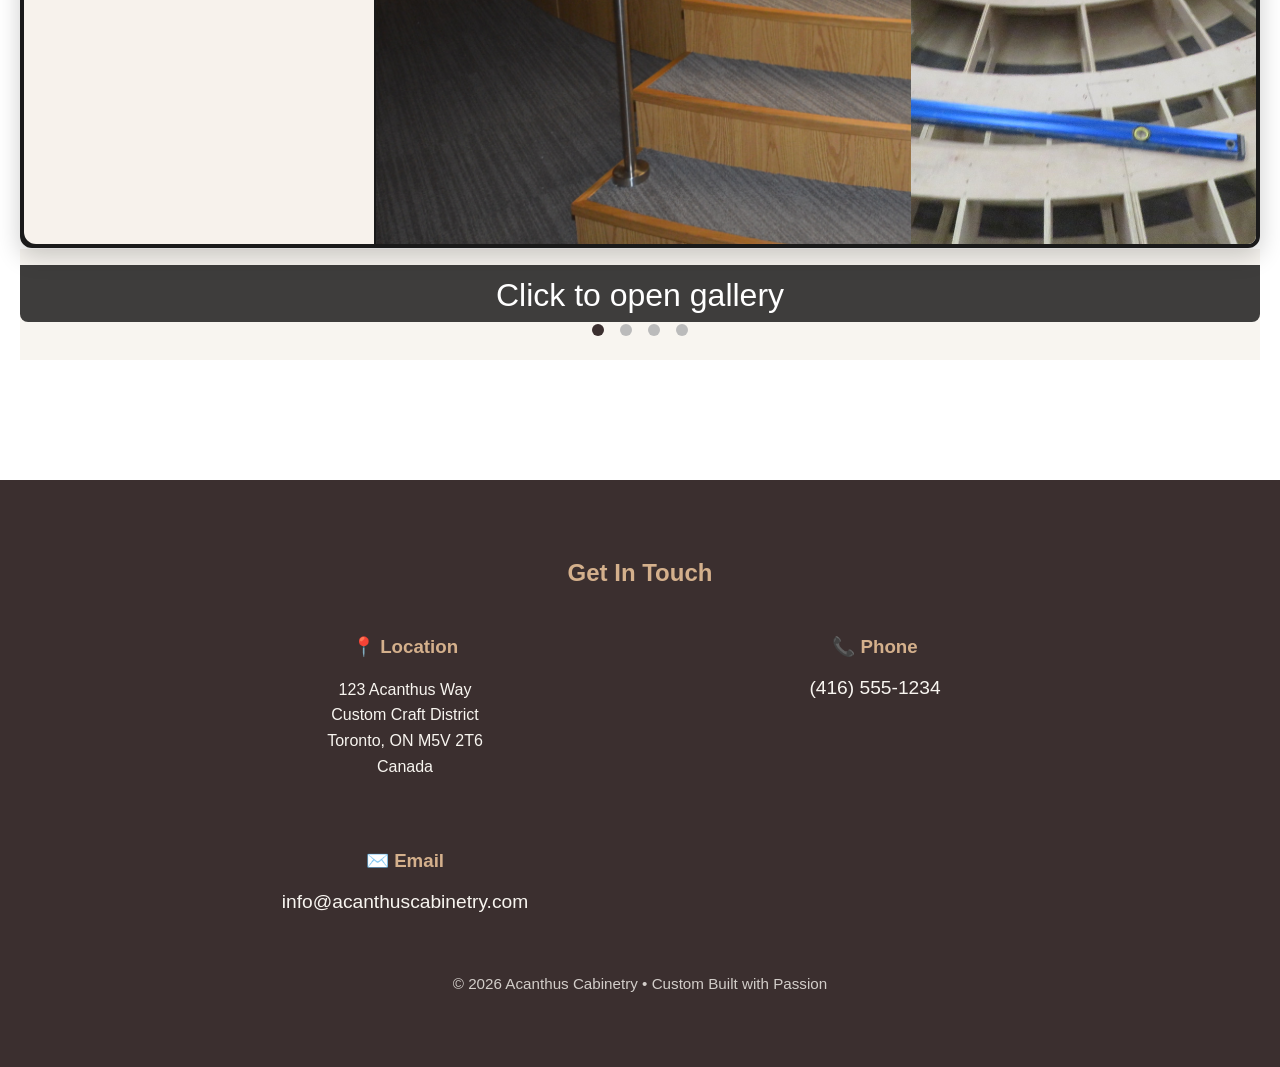
==== commit cb697772: "fine :p" ====
--- a/index.html
+++ b/index.html
@@ -6,7 +6,7 @@
   <title>Acanthus Cabinetry</title>
   <link rel="stylesheet" href="main.css">
 </head>
-<body>
+
   <header class="page-title">
 
       <div class="title-content">
@@ -24,8 +24,8 @@
     <a href="#living-room" class="nav-tab">Living Room</a>
     <a href="#bathroom" class="nav-tab">Bathroom</a>
     <a href="#bedroom" class="nav-tab">Bedroom</a>
-    <a href="#ADU" class="nav-tab">Accessory Dwelling Unit</a>
     <a href="#other" class="nav-tab">Other</a>
+    <a href="#contact" class="nav-tab">Contact</a>
 </nav>
 
   <main>
@@ -196,8 +196,8 @@
 
     <!-- Bedroom -->
 
-        <section class="carousel" id="ADU">
-      <h2><a href="ADU.html" class="section-title-link">Bedroom</a></h2>
+        <section class="carousel" id="bedroom">
+      <h2><a href="bedroom.html" class="section-title-link">Bedroom</a></h2>
       <div class="carousel-container">
         <!-- Left Preview -->
         <aside class="carousel-preview carousel-preview-left">
@@ -249,48 +249,107 @@
 
     <!-- Other -->
 
-        <section class="carousel" id="kitchen">
+        <section class="carousel" id="other">
       <h2><a href="other.html" class="section-title-link">Other</a></h2>
       <div class="carousel-container">
         <!-- Left Preview -->
         <aside class="carousel-preview carousel-preview-left">
           <p class="preview-label">Previous image</p>
           <a href="other.html" class="preview-link">
-            <img class="preview-image" src="Projects/kitchen/k8/k1.JPG" alt="Previous kitchen preview">
-          </a>
-        </aside>
-
-        <!-- Main Carousel -->
-        <div class="carousel-main">
-          <div class="carousel-slide">
-            <a href="kitchen-gallery.html" class="carousel-link">
-              <img src="Projects/kitchen/k/k1.JPG" alt="Kitchen 1" class="carousel-image">
-            </a>
-          </div>
-          <div class="carousel-slide">
-            <a href="kitchen-gallery.html" class="carousel-link">
-              <img src="Projects/kitchen/k3/k1.JPG" alt="Kitchen 2" class="carousel-image">
-            </a>
-          </div>
-          <div class="carousel-slide">
-            <a href="kitchen-gallery.html" class="carousel-link">
-              <img src="Projects/kitchen/k4/k1.JPG" alt="Kitchen 3" class="carousel-image">
-            </a>
-          </div>
-          <div class="carousel-slide">
-            <a href="kitchen-gallery.html" class="carousel-link">
-              <img src="Projects/kitchen/k8/k1.JPG" alt="Kitchen 4" class="carousel-image">
-            </a>
-          </div>
-
-          <button class="carousel-btn prev">❮</button>
-          <button class="carousel-btn next">❯</button>
-        </div>
-
-  
+            <img class="preview-image" src="Projects/other/o4.JPG" alt="Previous other preview">
+          </a>
+        </aside>
+
+        <!-- Main Carousel -->
+        <div class="carousel-main">
+          <div class="carousel-slide">
+            <a href="kitchen-gallery.html" class="carousel-link">
+              <img src="Projects/other/ot1.JPG" alt="Other 1" class="carousel-image">
+            </a>
+          </div>
+          <div class="carousel-slide">
+            <a href="kitchen-gallery.html" class="carousel-link">
+              <img src="Projects/other/ot2.JPG" alt="Other 2" class="carousel-image">
+            </a>
+          </div>
+          <div class="carousel-slide">
+            <a href="kitchen-gallery.html" class="carousel-link">
+              <img src="Projects/other/ot3.JPG" alt="Other 3" class="carousel-image">
+            </a>
+          </div>
+          <div class="carousel-slide">
+            <a href="kitchen-gallery.html" class="carousel-link">
+              <img src="Projects/other/ot4.JPG" alt="Other 4" class="carousel-image">
+            </a>
+          </div>
+
+          <button class="carousel-btn prev">❮</button>
+          <button class="carousel-btn next">❯</button>
+        </div>
+
+          <!-- Right Preview -->
+        <aside class="carousel-preview carousel-preview-right">
+          <p class="preview-label">Next image</p>
+          <a href="other.html" class="preview-link">
+            <img class="preview-image" src="Projects/other/o2.JPG" alt="Next other preview">
+          </a>
+        </aside>
+      </div>
+      <div class="carousel-dots">
+        <div class="carousel-caption">Click to open gallery</div>
+        <span class="dot"></span><span class="dot"></span><span class="dot"></span><span class="dot"></span>
+      </div>
+    </section>
 
   </main>
 
   <script src="main.js"></script>
 </body>
-</html>
+
+<!-- Contact Section -->
+<section class="contact" id="contact" style="background: #3b2f2f; color: #f8f5f0; padding: 60px 20px; text-align: center; margin-top: 60px;">
+  <div style="max-width: 900px; margin: 0 auto;">
+    <h2 style="color: #d4b08c; margin-bottom: 30px;">Get In Touch</h2>
+    
+    <div style="display: grid; grid-template-columns: repeat(auto-fit, minmax(280px, 1fr)); gap: 40px; margin-top: 30px;">
+      
+      <!-- Location -->
+      <div>
+        <h3 style="color: #d4b08c;">📍 Location</h3>
+        <p style="margin: 12px 0; line-height: 1.6;">
+          123 Acanthus Way<br>
+          Custom Craft District<br>
+          Toronto, ON M5V 2T6<br>
+          Canada
+        </p>
+      </div>
+
+      <!-- Phone -->
+      <div>
+        <h3 style="color: #d4b08c;">📞 Phone</h3>
+        <p style="margin: 12px 0; font-size: 1.2rem;">
+          <a href="tel:+14165551234" style="color: #f8f5f0; text-decoration: none;">
+            (416) 555-1234
+          </a>
+        </p>
+      </div>
+
+      <!-- Email -->
+      <div>
+        <h3 style="color: #d4b08c;">✉️ Email</h3>
+        <p style="margin: 12px 0; font-size: 1.2rem;">
+          <a href="mailto:info@acanthuscabinetry.com" style="color: #f8f5f0; text-decoration: none;">
+            info@acanthuscabinetry.com
+          </a>
+        </p>
+      </div>
+
+    </div>
+
+    <p style="margin-top: 50px; opacity: 0.8; font-size: 0.95rem;">
+      © 2026 Acanthus Cabinetry • Custom Built with Passion
+    </p>
+  </div>
+</section>
+
+</html>
--- a/main.css
+++ b/main.css
@@ -5,7 +5,7 @@
   margin: 0;
   font-family: Arial, sans-serif;
   color: #333;
-  background: #f8f5f0;
+  background: #ffffff;
 }
 
 /* ========================================
@@ -20,17 +20,18 @@
     text-align: center;
     position: relative;
     overflow: hidden;
-
-    color: #fff;
+    
+    color: #B28228;
 
     /* Your combined ornament image */
     background:
+        
         linear-gradient(rgba(59,47,47,.15), rgba(59,47,47,.15)),
         url("Titleimage/ALPmain.png");
-
     background-repeat: no-repeat;
     background-position: center;
     background-size: cover;
+    
 }
 
 .title-content {
@@ -119,7 +120,7 @@
   display: grid;
   align-items: stretch;
   justify-content: center;
-  grid-template-columns: 350px minmax(0, 1fr) 320px;
+  grid-template-columns: 348px minmax(0, 1fr) 345px;
   gap: 1px;
   position: relative;
   max-width: 1700px;
